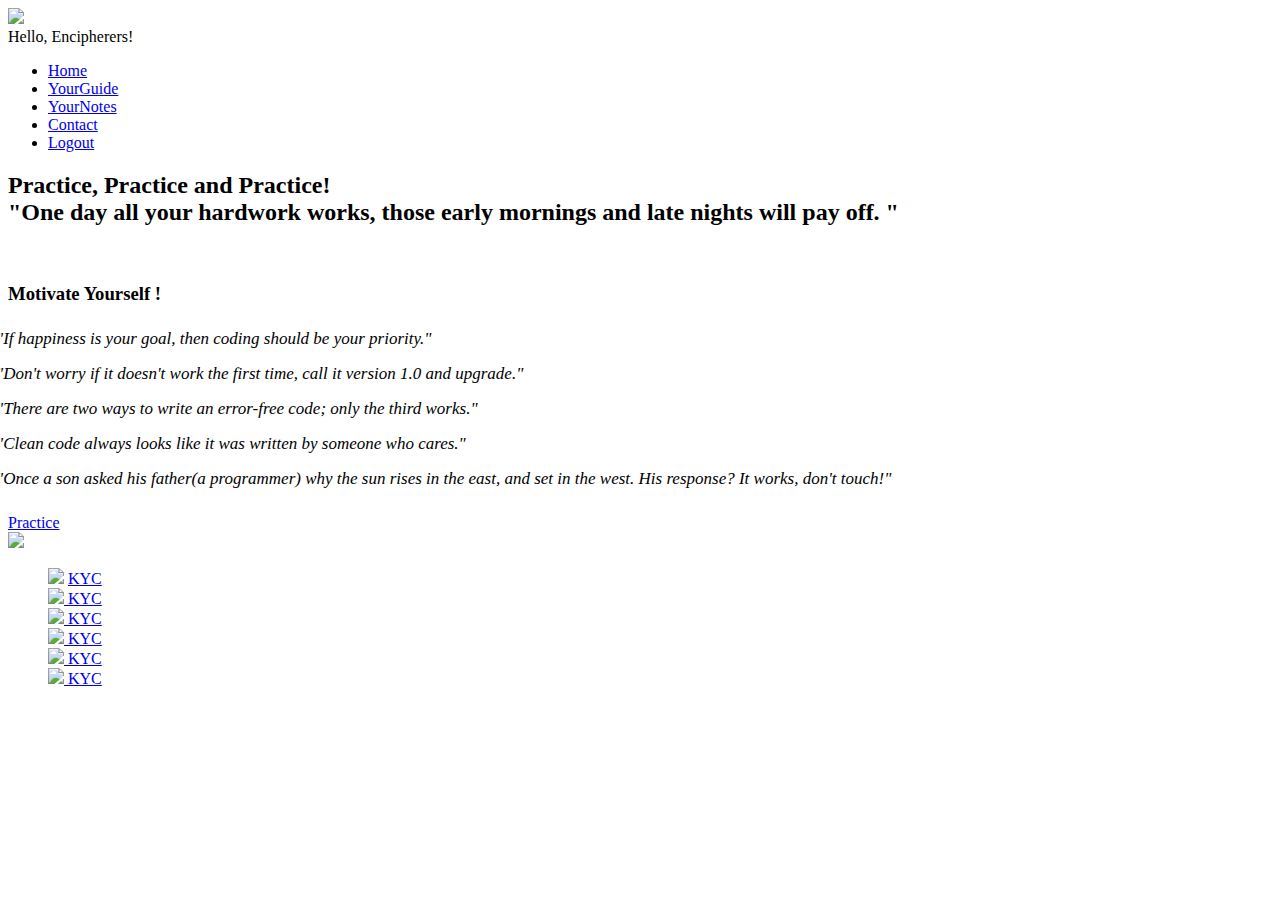
==== welcome.html @ db81586c "Add files via upload" ====
<!DOCTYPE html>
<html lang="en">
  <head>
    <meta charset="UTF-8" />

    <title>main page</title>
    <meta name="viewport" content="width=device-width, initial-scale=1.0" />
    <!--font awesome-->
    <link rel="stylesheet" type="text/css" href="css/font-awesome.css" />
    <!---main css-->
    <link rel="stylesheet" type="text/css" href="css/welcomestyle.css" />
    <!--footer css-->
    <!-- <link rel="stylesheet" type="text/css" href="css/welcomefooter.css" /> -->
  </head>
  <body>
    <!--home section start-->
    <section>
      <div class="circle1"></div>
      <div class="circle2"></div>
      <!--header start-->
      <header>
        <a href="#"><img src="img/logo0.png" class="logo" /></a>

        <div class="toggle" onclick="toggleMenu();"></div>
        <a class="logoText">Hello, Encipherers!</a>
        <ul class="navigation">
          <li><a href="welcome.html" class="col">Home</a></li>
          <li><a href="#" class="col">YourGuide</a></li>
          <li><a href="#" class="col">YourNotes</a></li>
          <li>
            <a href="mailto: chandan610sharma@outlook.com" class="col"
              >Contact</a
            >
          </li>
          <li><a href="#" class="col">Logout</a></li>
        </ul>
      </header>
      <!--header end-->

      <div class="content">
        <div class="textBox">
          <h2>
            <strong
              ><b><span>Practice, Practice and Practice!</span></b></strong
            ><br />"One day all your hardwork works, those early mornings and
            late nights will pay off. "
          </h2>
          <br />
          <h3><b>Motivate Yourself !</b></h3>
          <p>
            <li style="font-size: 24px; margin: 0px 0px -10px">
              <i
                ><t style="font-size: 17px; margin: 0px -12px" class="ch">
                  "If happiness is your goal, then coding should be your
                  priority."
                </t>
              </i>
            </li>
            <br />

            <li style="font-size: 24px; margin: 0px 0px -10px">
              <i
                ><t style="font-size: 17px; margin: 0px -12px" class="ch">
                  "Don't worry if it doesn't work the first time, call it
                  version 1.0 and upgrade."
                </t>
              </i>
            </li>
            <br />

            <li style="font-size: 24px; margin: 0px 0px -10px">
              <i
                ><t style="font-size: 17px; margin: 0px -12px" class="ch">
                  "There are two ways to write an error-free code; only the
                  third works."
                </t>
              </i>
            </li>
            <br />

            <li style="font-size: 24px; margin: 0px 0px -10px">
              <i
                ><t style="font-size: 17px; margin: 0px -12px" class="ch">
                  "Clean code always looks like it was written by someone who
                  cares."
                </t>
              </i>
            </li>
            <br />

            <li style="font-size: 24px; margin: 0px 0px -10px">
              <i
                ><t style="font-size: 17px; margin: 0px -12px" class="ch">
                  "Once a son asked his father(a programmer) why the sun rises
                  in the east, and set in the west. His response? It works,
                  don't touch!"
                </t>
              </i>
            </li>
            <br />
          </p>
          <a href="practice.html">Practice</a>
        </div>
        <div class="imgBox">
          <img src="img/facebook.png" class="facebooks" />
        </div>
      </div>
      <!--thumb section start-->
      <ul class="thumb" style="list-style: none">
        <li>
          <img src="img/log.png" onclick="imgSlider('img/google.png');" />
          <a href="https://en.wikipedia.org/wiki/Google" target="_blank">
            <span> KYC</span></a
          >
        </li>
        <li>
          <img src="img/log.png" onclick="imgSlider('img/netflex.png')" /><a
            href="https://en.wikipedia.org/wiki/Netflix"
            target="_blank"
            ><span> KYC</span></a
          >
        </li>
        <li>
          <img src="img/log.png" onclick="imgSlider('img/amazon.png')" /><a
            href="https://en.wikipedia.org/wiki/Amazon_(company)"
            target="_blank"
            ><span> KYC</span></a
          >
        </li>
        <li>
          <img src="img/log.png" onclick="imgSlider('img/apple.png')" /><a
            href="https://en.wikipedia.org/wiki/Apple_Inc."
            target="_blank"
            ><span> KYC</span></a
          >
        </li>
        <li>
          <img src="img/log.png" onclick="imgSlider('img/microsoft.png')" /><a
            href="https://en.wikipedia.org/wiki/Microsoft"
            target="_blank"
            ><span> KYC</span></a
          >
        </li>
        <li>
          <img src="img/log.png" onclick="imgSlider('img/facebook.png')" /><a
            href="https://en.wikipedia.org/wiki/Facebook"
            target="_blank"
            ><span> KYC</span></a
          >
        </li>
      </ul>
      <!--thumb section end-->
    </section>
    <!--home section end-->

    <!--welcomejs script start-->
    <script type="text/javascript">
      function imgSlider(anything) {
        document.querySelector(".facebooks").src = anything;
      }

      function toggleMenu() {
        var menuToggle = document.querySelector(".toggle");
        var navigation = document.querySelector(".navigation");

        menuToggle.classList.toggle("active");
        navigation.classList.toggle("active");
      }
    </script>

    <!--welcomejs script end-->
  </body>
</html>
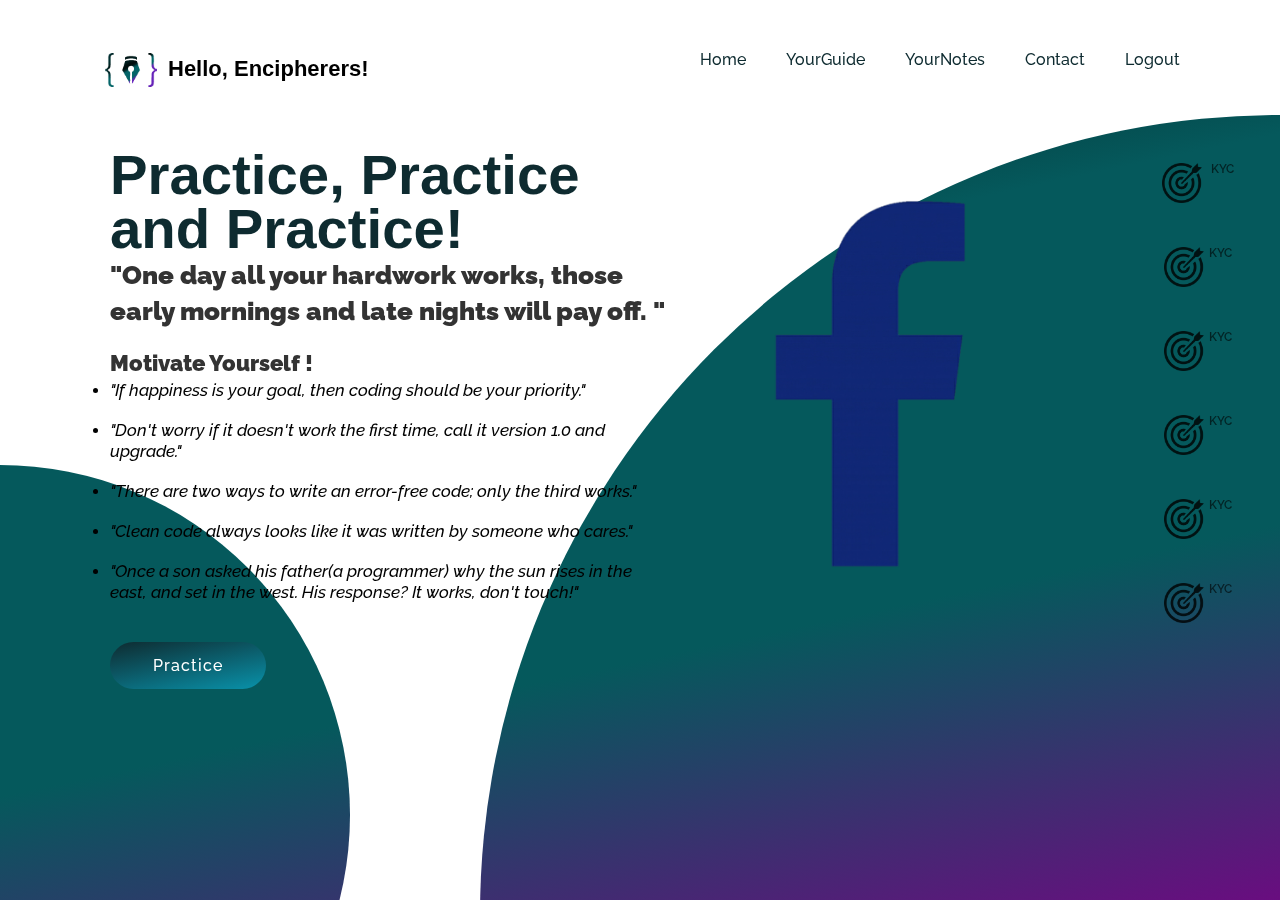
==== commit 4a8f11dd: "Add files via upload" ====
--- a/welcome.html
+++ b/welcome.html
@@ -48,53 +48,43 @@
           <br />
           <h3><b>Motivate Yourself !</b></h3>
           <p>
-            <li style="font-size: 24px; margin: 0px 0px -10px">
-              <i
-                ><t style="font-size: 17px; margin: 0px -12px" class="ch">
-                  "If happiness is your goal, then coding should be your
-                  priority."
-                </t>
+            <li class="ch">
+              <i>
+                "If happiness is your goal, then coding should be your
+                priority."
               </i>
             </li>
             <br />
 
-            <li style="font-size: 24px; margin: 0px 0px -10px">
-              <i
-                ><t style="font-size: 17px; margin: 0px -12px" class="ch">
-                  "Don't worry if it doesn't work the first time, call it
-                  version 1.0 and upgrade."
-                </t>
+            <li class="ch">
+              <i>
+                "Don't worry if it doesn't work the first time, call it version
+                1.0 and upgrade."
               </i>
             </li>
             <br />
 
-            <li style="font-size: 24px; margin: 0px 0px -10px">
-              <i
-                ><t style="font-size: 17px; margin: 0px -12px" class="ch">
-                  "There are two ways to write an error-free code; only the
-                  third works."
-                </t>
+            <li class="ch">
+              <i>
+                "There are two ways to write an error-free code; only the third
+                works."
               </i>
             </li>
             <br />
 
-            <li style="font-size: 24px; margin: 0px 0px -10px">
-              <i
-                ><t style="font-size: 17px; margin: 0px -12px" class="ch">
-                  "Clean code always looks like it was written by someone who
-                  cares."
-                </t>
+            <li class="ch">
+              <i>
+                "Clean code always looks like it was written by someone who
+                cares."
               </i>
             </li>
             <br />
 
-            <li style="font-size: 24px; margin: 0px 0px -10px">
-              <i
-                ><t style="font-size: 17px; margin: 0px -12px" class="ch">
-                  "Once a son asked his father(a programmer) why the sun rises
-                  in the east, and set in the west. His response? It works,
-                  don't touch!"
-                </t>
+            <li class="ch">
+              <i>
+                "Once a son asked his father(a programmer) why the sun rises in
+                the east, and set in the west. His response? It works, don't
+                touch!"
               </i>
             </li>
             <br />
--- a/css/welcomestyle.css
+++ b/css/welcomestyle.css
@@ -0,0 +1,612 @@
+/*---------------
+font style
+----------------*/
+@import url("https://fonts.googleapis.com/css2?family=Raleway:wght@400;500;600;700&display=swap");
+
+/*---------------
+global style
+---------------*/
+/*define custome css variables*/
+:root {
+  --bg-black-150: #05595c;
+  --bg-black-155: #0e2b30;
+  --bg-fav-100: #fe4365;
+  --bg-fav-101: #6d0a81;
+  --bg-fav-102: #0992aa;
+  --bg-fav-103: lawngreen;
+  --bg-black-900: #000000;
+  --bg-black-100: #dddddd;
+  --bg-black-50: #eff0f4;
+  --bg-opacity: rgba(255, 255, 255, 0.5);
+  --text-black-900: #000000;
+  --text-black-750: #444;
+  --text-black-25: #fff;
+  --text-black-700: #333;
+  --text-black-600: #666666;
+  --text-black-500: #b2ce36;
+  --text-black-350: #aaa;
+  --text-black-300: #acacac;
+  --text-black-200: #f0f0f0;
+  --outer-shadow: 3px 3px 3px #d0d0d0, -3px -3px 3px #f8f8f8;
+  --outer-shadow-0: 0 0 0 #d0d0d0, 0 0 0 #f8f8f8;
+  --inner-shadow: inset 3px 3px 3px #d0d0d0, inset -3px -3px 3px #f8f8f8;
+  --inner-shadow-0: inset 0 0 0 #d0d0d0, inset 0 0 0 #f8f8f8;
+}
+
+* {
+  margin: 0px;
+  padding: 0px;
+  top: 15px;
+  box-sizing: border-box;
+  font-family: "Raleway", sans-serif;
+}
+section {
+  position: fixed;
+  width: 100%;
+  min-height: 100vh;
+  padding: 100px;
+  display: flex;
+  justify-content: space-between;
+  align-items: center;
+  /* background-color: var(--text-black-25); */
+}
+header {
+  position: absolute;
+  top: 0;
+  left: 0;
+  width: 100%;
+  padding: 20px 100px;
+  display: flex;
+  justify-content: space-between;
+  align-items: center;
+}
+
+header .logo {
+  position: absolute;
+  height: 7;
+  width: 52px;
+  top: 38px;
+  margin-left: 5px;
+  max-width: 18%;
+}
+
+header .logoText {
+  position: absolute;
+  top: 41px;
+  margin-left: 68px;
+  font-family: "Trebuchet MS", "Lucida Sans Unicode", "Lucida Grande",
+    "Lucida Sans", Arial, sans-serif;
+  color: linear-gradient(-12deg, var(--bg-fav-101), var(--bg-black-150));
+  font-size: 22px;
+  font-weight: 900;
+  justify-content: space-between;
+  align-items: center;
+}
+
+header ul {
+  position: relative;
+  display: flex;
+}
+header ul li {
+  list-style: none;
+}
+header ul li a {
+  display: inline-block;
+  color: var(--bg-black-155);
+  font-weight: 500;
+  margin-left: 40px;
+  text-decoration: none;
+}
+
+.content {
+  position: absolute;
+  top: 120px;
+  width: 100%;
+  display: flex;
+  justify-content: space-between;
+  align-items: center;
+}
+
+.content .textBox {
+  position: relative;
+  padding-right: 30px;
+  padding-left: 10px;
+  max-width: 600px;
+}
+
+.content .textBox h2 {
+  color: var(--text-black-700);
+  font-size: 1.6em;
+  line-height: 1.4em;
+  font-weight: 900;
+}
+
+.content .textBox h3 {
+  color: var(--text-black-700);
+  font-size: 1.4em;
+  line-height: 1.4em;
+  font-family: Georgia, "Times New Roman", Times, serif;
+}
+
+.content .textBox span {
+  color: var(--bg-black-155);
+  font-family: Verdana, Geneva, Tahoma, sans-serif;
+  line-height: 0.9em;
+  font-size: 2.2em;
+  font-weight: 900;
+}
+
+.content .textBox .ch {
+  color: var(--text-black-900);
+  font-family: sans-serif;
+  font-weight: 500;
+  font-size: 17px;
+  margin: 0px -12px"
+}
+
+.content .textBox p a {
+  font-size: 17px;
+  margin: 0px -12px;
+}
+
+.content .textBox a {
+  display: inline-block;
+  margin-top: 20px;
+  padding: 14px 43px;
+  background: linear-gradient(-12deg, var(--bg-fav-102), var(--bg-black-155));
+  color: #fff;
+  border-radius: 40px;
+  font-weight: 500;
+  letter-spacing: 1px;
+  text-decoration: none;
+}
+.content .textBox a:hover {
+  background: linear-gradient(-120deg, var(--bg-fav-101), var(--bg-black-150));
+}
+
+.content .imgBox {
+  width: 600px;
+  display: flex;
+  justify-content: flex-end;
+  padding-right: 240px;
+  margin-top: 45px;
+}
+
+.content .imgBox img {
+  max-height: 400px;
+  max-width: 360px;
+}
+
+.thumb {
+  position: absolute;
+  top: 12%;
+  right: 10px;
+  transform: translateX(-50%);
+  display: flex;
+  justify-content: center;
+  align-items: center;
+  flex-direction: column;
+}
+
+.thumb ul li {
+  list-style-type: none;
+  display: inline-block;
+  margin: 0 20px;
+  cursor: pointer;
+  transition: 0.5s;
+}
+
+.thumb ul li a {
+  display: inline-block;
+  margin: 5px 0;
+  transform: scale(0.6);
+  filter: invert(1);
+}
+
+.thumb li img {
+  height: 40px;
+  width: 40px;
+  margin-right: 5px;
+  margin-top: 40px;
+  max-width: 65px;
+  opacity: 0.8;
+}
+
+.thumb li img:hover {
+  transform: rotate(180deg) translateX(3px);
+}
+
+.thumb li span {
+  font-size: 12px;
+  font-weight: 600;
+  color: #000000;
+  display: inline-block;
+  opacity: 0.6;
+  transform: translateY(-30px);
+}
+
+.thumb li span:hover {
+  transform: translateY(-28px);
+}
+
+.circle1 {
+  position: absolute;
+  top: 0;
+  left: 0;
+  width: 100%;
+  height: 100%;
+  background: linear-gradient(
+    -12deg,
+    var(--bg-fav-101),
+    var(--bg-black-150),
+    var(--bg-black-150),
+    var(--bg-black-900)
+  );
+  clip-path: circle(350px at left 800px);
+  animation: spin1 10.5s linear infinite;
+}
+@keyframes spin1 {
+  0% {
+    transform: rotate(0deg);
+  }
+  100% {
+    transform: translateY(300px);
+  }
+}
+.circle2 {
+  position: absolute;
+  top: 0;
+  left: 0;
+  width: 100%;
+  height: 100%;
+  background: linear-gradient(
+    -12deg,
+    var(--bg-fav-101),
+    var(--bg-black-150),
+    var(--bg-black-150),
+    var(--bg-black-900)
+  );
+  clip-path: circle(800px at right 900px);
+  animation: spin2 8.5s linear infinite;
+}
+@keyframes spin2 {
+  0% {
+    transform: rotate(0deg);
+  }
+  100% {
+    transform: translateX(400px) translateY(300px);
+  }
+}
+/*----------------------
+Mobile view
+----------------------*/
+@media (max-width: 1800px) {
+  .content .imgBox .facebooks {
+    position: absolute;
+    top: 12%;
+    right: 330px;
+  }
+}
+
+@media (max-width: 1260px) {
+  .content .textBox h2 {
+    font-size: 23em;
+  }
+  .content .textBox {
+    max-width: 100%;
+  }
+  .content .textBox h2 {
+    font-size: 1.4em;
+  }
+  .textBox h2 span {
+    padding-right: 100px;
+    font-size: 1.6em;
+    font-weight: 900;
+  }
+  .content .textBox li {
+    font-size: 0.35em;
+    font-weight: 400;
+  }
+  .content .imgBox .facebooks {
+    position: absolute;
+    top: 5%;
+    right: 280px;
+    height: 250px;
+  }
+}
+
+@media (max-width: 1194px) {
+  .content .imgBox .facebooks {
+    position: absolute;
+    top: 5%;
+    right: 280px;
+    height: 180px;
+  }
+}
+
+@media (max-width: 1070px) {
+  .content .imgBox .facebooks {
+    height: 130px;
+  }
+}
+
+@media (max-width: 1019px) {
+  header {
+    padding: 20px;
+  }
+  header .logo {
+    max-width: 60px;
+  }
+  header ul {
+    display: none;
+  }
+  .toggle {
+    position: relative;
+    top: 5px;
+    width: 50px;
+    height: 50px;
+    cursor: pointer;
+    background: url(menu.png);
+    background-size: 30px;
+    background-position: center;
+    background-repeat: no-repeat;
+    filter: invert(0);
+    z-index: 11;
+  }
+  .toggle.active {
+    position: fixed;
+    top: 34px;
+    right: 20px;
+    background: url(cross.png);
+    background-size: 30px;
+    background-position: center;
+    background-repeat: no-repeat;
+    filter: invert(1);
+  }
+  header ul.navigation.active {
+    position: fixed;
+    top: 0;
+    right: 0;
+    width: 50%;
+    height: 100%;
+    display: flex;
+    justify-content: center;
+    align-items: center;
+    flex-direction: column;
+    background-color: var(--bg-black-900);
+    color: var(--bg-black-50);
+    z-index: 10;
+    opacity: 0.7;
+  }
+  header ul.navigation.active .col {
+    color: white;
+    font-size: 30px;
+    font-weight: 600;
+  }
+  header ul li {
+    font-size: 1.8em;
+    font-weight: 600;
+    margin: 5px 0;
+  }
+  section {
+    padding: 20px;
+  }
+  .content {
+    flex-direction: column;
+    margin-top: 100px;
+  }
+  .content .textBox h2 {
+    font-size: 20em;
+  }
+  .content .textBox {
+    max-width: 100%;
+  }
+  .content .textBox h2 {
+    font-size: 1em;
+  }
+  .textBox h2 span {
+    padding-right: 100px;
+    font-size: 1.2em;
+    font-weight: 900;
+  }
+  .content .textBox h3 {
+    font-size: 1.2em;
+  }
+
+  .content .textBox li {
+    font-size: 0.35em;
+    font-weight: 400;
+  }
+  .thumb {
+    position: absolute;
+    bottom: -65%;
+    left: 60%;
+    display: flex;
+    justify-content: center;
+    align-items: center;
+    flex-direction: row;
+  }
+
+  .thumb li img:hover {
+    transform: translateY(4px);
+  }
+
+  .thumb li img {
+    height: 40px;
+    width: 40px;
+    margin-left: 40px;
+    max-width: 65px;
+    transform: rotate(180deg);
+    opacity: 0.8;
+  }
+
+  .thumb li span {
+    font-size: 12px;
+    font-weight: 600;
+    color: #000000;
+    display: inline-block;
+    opacity: 0.6;
+    transform: translateY(-70px) translateX(50px);
+  }
+
+  .thumb li span:hover {
+    transform: translateX(50px);
+  }
+
+  .content .imgBox .facebooks {
+    position: absolute;
+    top: -35%;
+    right: 130px;
+    height: 110px;
+  }
+}
+
+@media (max-width: 755px) {
+  .content .textBox h2 {
+    font-size: 0.8em;
+  }
+  .content .textBox h3 {
+    font-size: 1.2em;
+  }
+
+  .thumb {
+    bottom: -68%;
+    left: 60%;
+  }
+
+  .thumb li img:hover {
+    transform: translateY(-5px);
+  }
+
+  .thumb li img {
+    right: 10%;
+    margin-left: 35px;
+  }
+
+  header ul.navigation.active .col {
+    color: white;
+    font-size: 25px;
+    font-weight: 600;
+  }
+
+  .content .imgBox .facebooks {
+    right: 120px;
+    height: 100px;
+  }
+}
+
+@media (max-width: 690px) {
+  .content .textBox h2 {
+    font-size: 0.8em;
+  }
+  .content .textBox h3 {
+    font-size: 1.2em;
+  }
+  .content .textBox .ch {
+    font-weight: 530;
+    font-size: 15px;
+  }
+
+  .thumb {
+    bottom: 70%;
+    left: 44%;
+  }
+
+  .thumb li img {
+    height: 40px;
+    right: 10%;
+    width: 40px;
+    margin-left: -5px;
+    max-width: 65px;
+  }
+
+  .thumb li img:hover {
+    transform: translateY(-5px);
+  }
+
+  .thumb li span {
+    font-size: 12px;
+    font-weight: 600;
+    padding-left: 45px;
+    transform: translateY(-70px) translateX(-40px);
+  }
+
+  .thumb li span:hover {
+    transform: translateX(7px);
+  }
+
+  .thumb li span:hover {
+    transform: translateX(50px);
+  }
+  
+  header ul.navigation.active .col {
+    color: white;
+    padding-right: 35px;
+    font-size: 23px;
+    font-weight: 600;
+  }
+  .content .imgBox .facebooks {
+    top: -25%;
+    right: 55px;
+  }
+}
+@media (max-width: 579px) {
+  .content .textBox h2 {
+    font-size: 0.8em;
+  }
+  .content .textBox h2 span {
+    font-size: 1.8em;
+  }
+  .content .textBox h3 {
+    font-size: 1em;
+  }
+  .content .textBox .ch {
+    font-weight: 530;
+    font-size: 15px;
+  }
+  .textBox h2 span {
+    padding-right: 100px;
+    font-size: 1.2em;
+    font-weight: 900;
+  }
+  .content .textBox h3 {
+    font-size: 1.2em;
+  }
+  .content .textBox .ch {
+    color: var(--text-black-900);
+    font-family: sans-serif;
+    font-weight: 500;
+    font-size: 1em;
+  }
+}
+@media (max-width: 557px){
+  .content .imgBox .facebooks {
+    top:-110px;
+    right: 35px;
+    height: 80px;
+  }
+  .thumb li span {
+    font-size: 12px;
+    font-weight: 600;
+    padding-left: 35px;
+    transform: translateY(-70px) translateX(-40px);
+  }
+  .content .textBox .ch {
+    color: var(--text-black-900);
+    font-family: sans-serif;
+    font-weight: 550;
+    font-size: .9em;
+  }
+}
+@media (max-width: 493px){
+  
+  .content .textBox .ch {
+    color: var(--text-black-900);
+    font-family: sans-serif;
+    font-weight: 470;
+    font-size: 0.7em;
+  }
+}
+/*---------------
+footer
+----------------*/
--- a/css/welcomefooter.css
+++ b/css/welcomefooter.css
@@ -0,0 +1,36 @@
+body {
+  display: flex;
+  place-content: end;
+  flex-direction: column;
+  height: 100vh;
+}
+
+/*---------------
+global style
+---------------*/
+/*define custome css variables*/
+:root {
+  --bg-black-150: #05595c;
+  --bg-black-155: #0e2b30;
+  --bg-fav-100: #fe4365;
+  --bg-fav-101: #6d0a81;
+  --bg-fav-102: #0992aa;
+  --bg-fav-103: lawngreen;
+  --bg-black-900: #000000;
+  --bg-black-100: #dddddd;
+  --bg-black-50: #eff0f4;
+  --bg-opacity: rgba(255, 255, 255, 0.5);
+  --text-black-900: #000000;
+  --text-black-750: #444;
+  --text-black-25: #fff;
+  --text-black-700: #333;
+  --text-black-600: #666666;
+  --text-black-500: #b2ce36;
+  --text-black-350: #aaa;
+  --text-black-300: #acacac;
+  --text-black-200: #f0f0f0;
+  --outer-shadow: 3px 3px 3px #d0d0d0, -3px -3px 3px #f8f8f8;
+  --outer-shadow-0: 0 0 0 #d0d0d0, 0 0 0 #f8f8f8;
+  --inner-shadow: inset 3px 3px 3px #d0d0d0, inset -3px -3px 3px #f8f8f8;
+  --inner-shadow-0: inset 0 0 0 #d0d0d0, inset 0 0 0 #f8f8f8;
+}
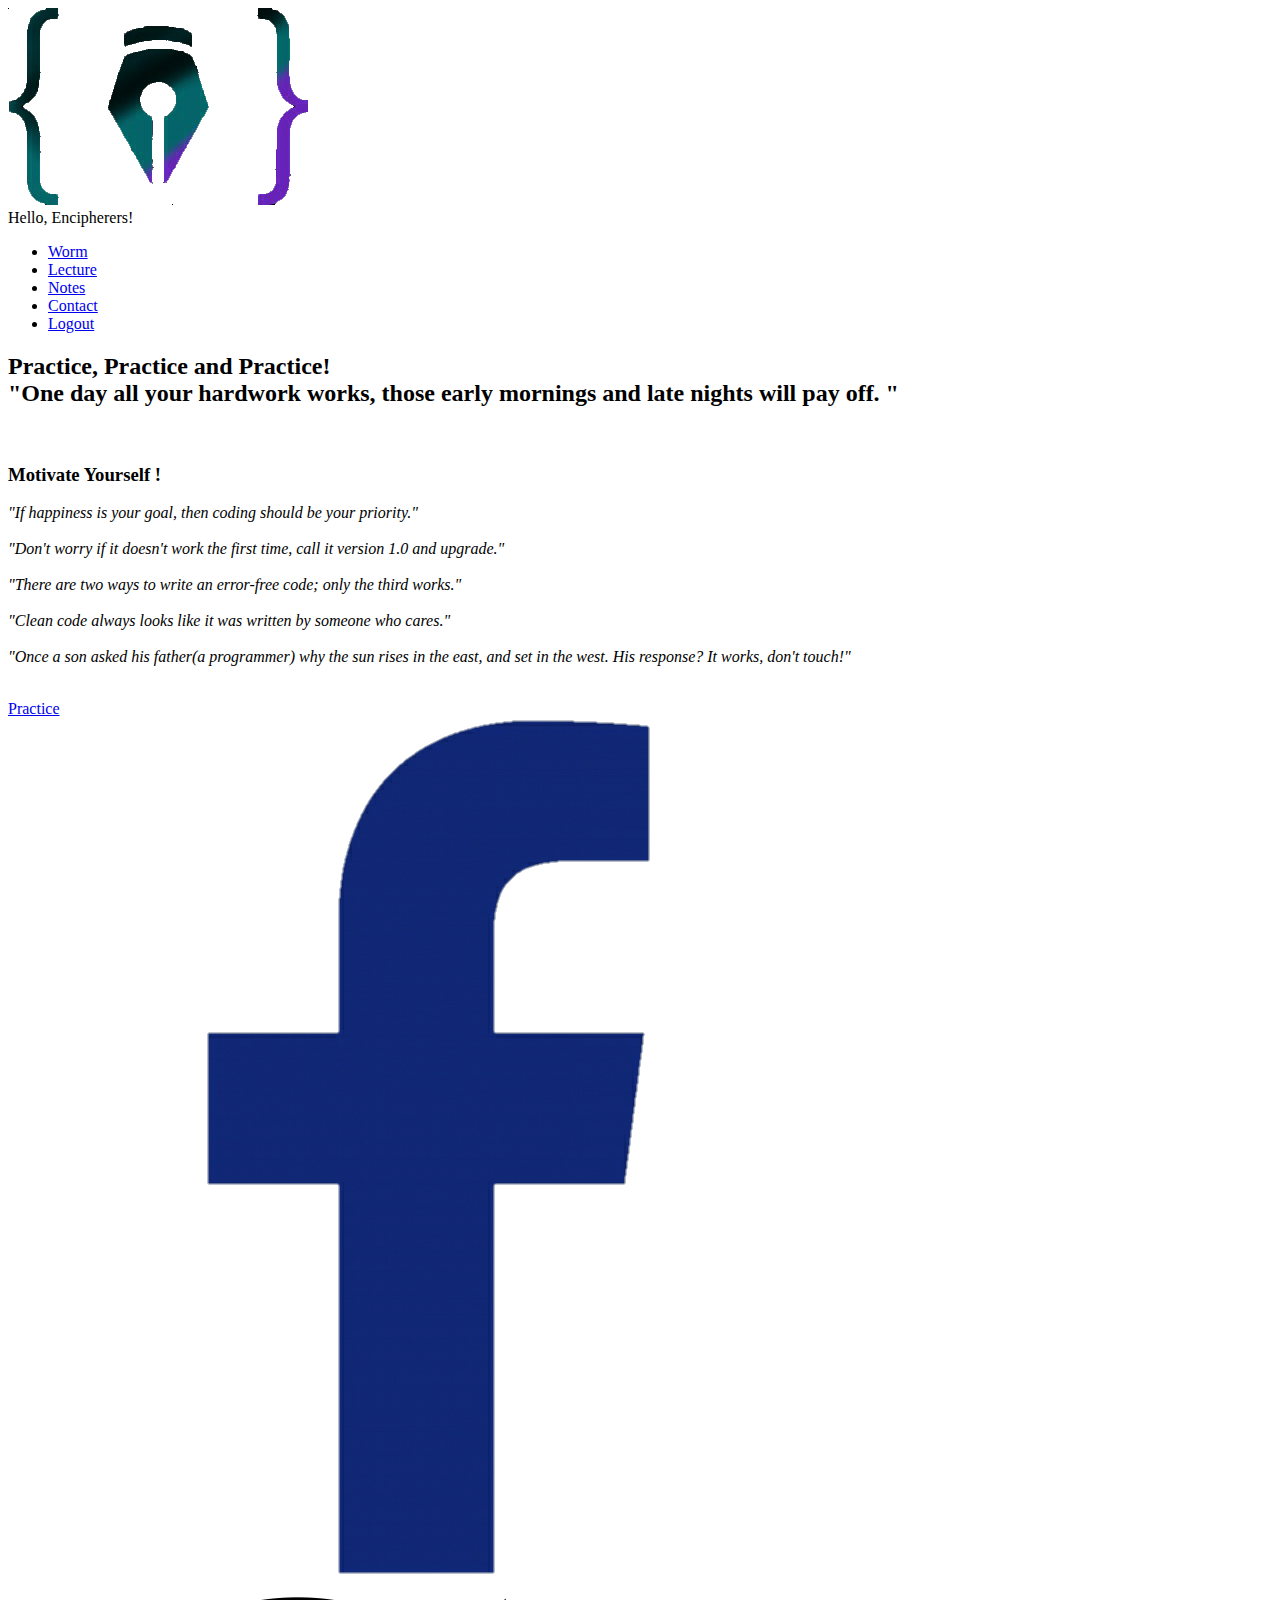
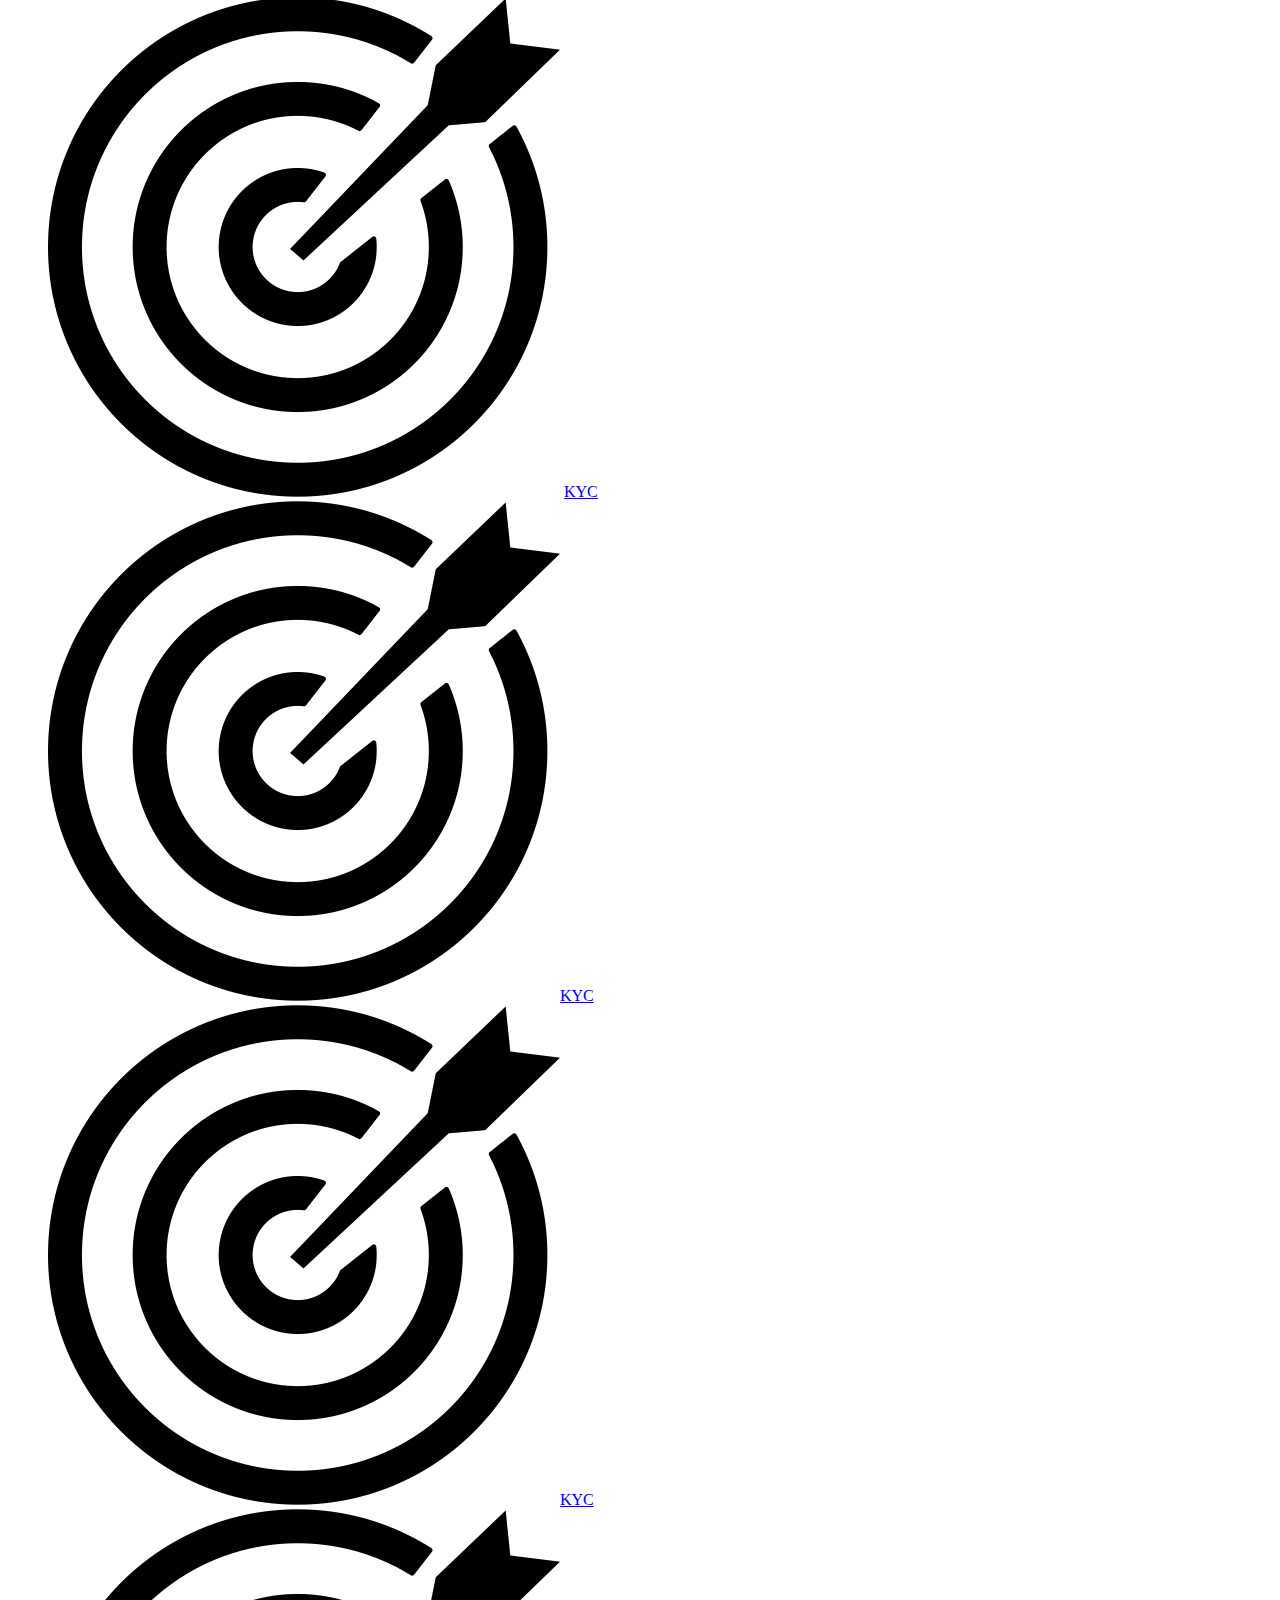
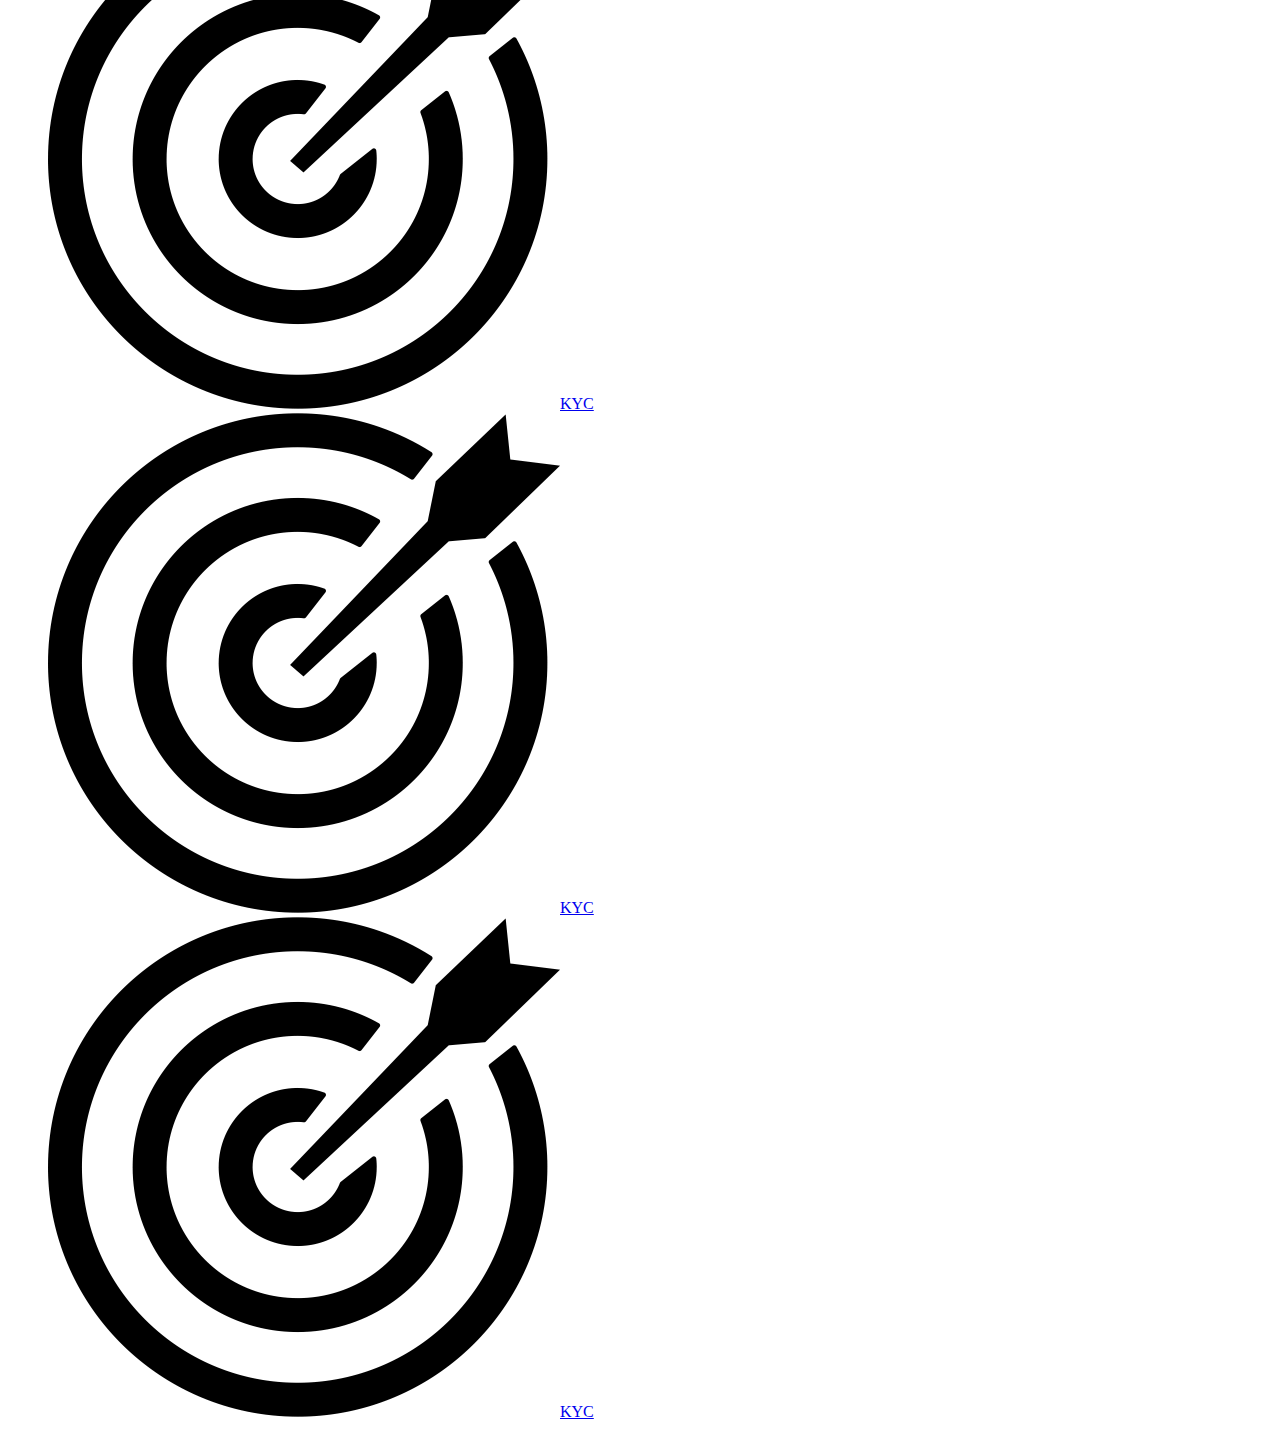
==== commit d3274bf2: "Add files via upload" ====
--- a/welcome.html
+++ b/welcome.html
@@ -10,7 +10,6 @@
     <!---main css-->
     <link rel="stylesheet" type="text/css" href="css/welcomestyle.css" />
     <!--footer css-->
-    <!-- <link rel="stylesheet" type="text/css" href="css/welcomefooter.css" /> -->
   </head>
   <body>
     <!--home section start-->
@@ -24,15 +23,18 @@
         <div class="toggle" onclick="toggleMenu();"></div>
         <a class="logoText">Hello, Encipherers!</a>
         <ul class="navigation">
-          <li><a href="welcome.html" class="col">Home</a></li>
-          <li><a href="#" class="col">YourGuide</a></li>
-          <li><a href="#" class="col">YourNotes</a></li>
+          <li>
+            <a href="welcome.html" class="col" onclick="myalert()">Worm</a>
+          </li>
+          <li><a href="yourlecture.html" class="col">Lecture</a></li>
+          <li><a href="yournotes.html" class="col">Notes</a></li>
+
           <li>
             <a href="mailto: chandan610sharma@outlook.com" class="col"
               >Contact</a
             >
           </li>
-          <li><a href="#" class="col">Logout</a></li>
+          <li><a href="index.html" class="col">Logout</a></li>
         </ul>
       </header>
       <!--header end-->
@@ -99,43 +101,36 @@
       <ul class="thumb" style="list-style: none">
         <li>
           <img src="img/log.png" onclick="imgSlider('img/google.png');" />
-          <a href="https://en.wikipedia.org/wiki/Google" target="_blank">
-            <span> KYC</span></a
-          >
+          <a href="https://en.wikipedia.org/wiki/Google"> KYC</a>
         </li>
         <li>
           <img src="img/log.png" onclick="imgSlider('img/netflex.png')" /><a
             href="https://en.wikipedia.org/wiki/Netflix"
-            target="_blank"
-            ><span> KYC</span></a
+            >KYC</a
           >
         </li>
         <li>
           <img src="img/log.png" onclick="imgSlider('img/amazon.png')" /><a
             href="https://en.wikipedia.org/wiki/Amazon_(company)"
-            target="_blank"
-            ><span> KYC</span></a
+            >KYC</a
           >
         </li>
         <li>
           <img src="img/log.png" onclick="imgSlider('img/apple.png')" /><a
             href="https://en.wikipedia.org/wiki/Apple_Inc."
-            target="_blank"
-            ><span> KYC</span></a
+            >KYC</a
           >
         </li>
         <li>
           <img src="img/log.png" onclick="imgSlider('img/microsoft.png')" /><a
             href="https://en.wikipedia.org/wiki/Microsoft"
-            target="_blank"
-            ><span> KYC</span></a
+            >KYC</a
           >
         </li>
         <li>
           <img src="img/log.png" onclick="imgSlider('img/facebook.png')" /><a
             href="https://en.wikipedia.org/wiki/Facebook"
-            target="_blank"
-            ><span> KYC</span></a
+            >KYC</a
           >
         </li>
       </ul>
@@ -145,6 +140,18 @@
 
     <!--welcomejs script start-->
     <script type="text/javascript">
+      function myalert() {
+        alert(
+          "Hi Encipher, I'm morris worm.\n" +
+            "I know it's odd but developers love to call me that." +
+            " I just made this platform for the people like us. " +
+            "You can click on the Practice, Lecture or the Notes. I brings out here the best possible materials available on internet." +
+            " It's totally free, and specially built for learning purpose."
+        );
+
+        // document.body.style.cursor = "wait";
+      }
+
       function imgSlider(anything) {
         document.querySelector(".facebooks").src = anything;
       }
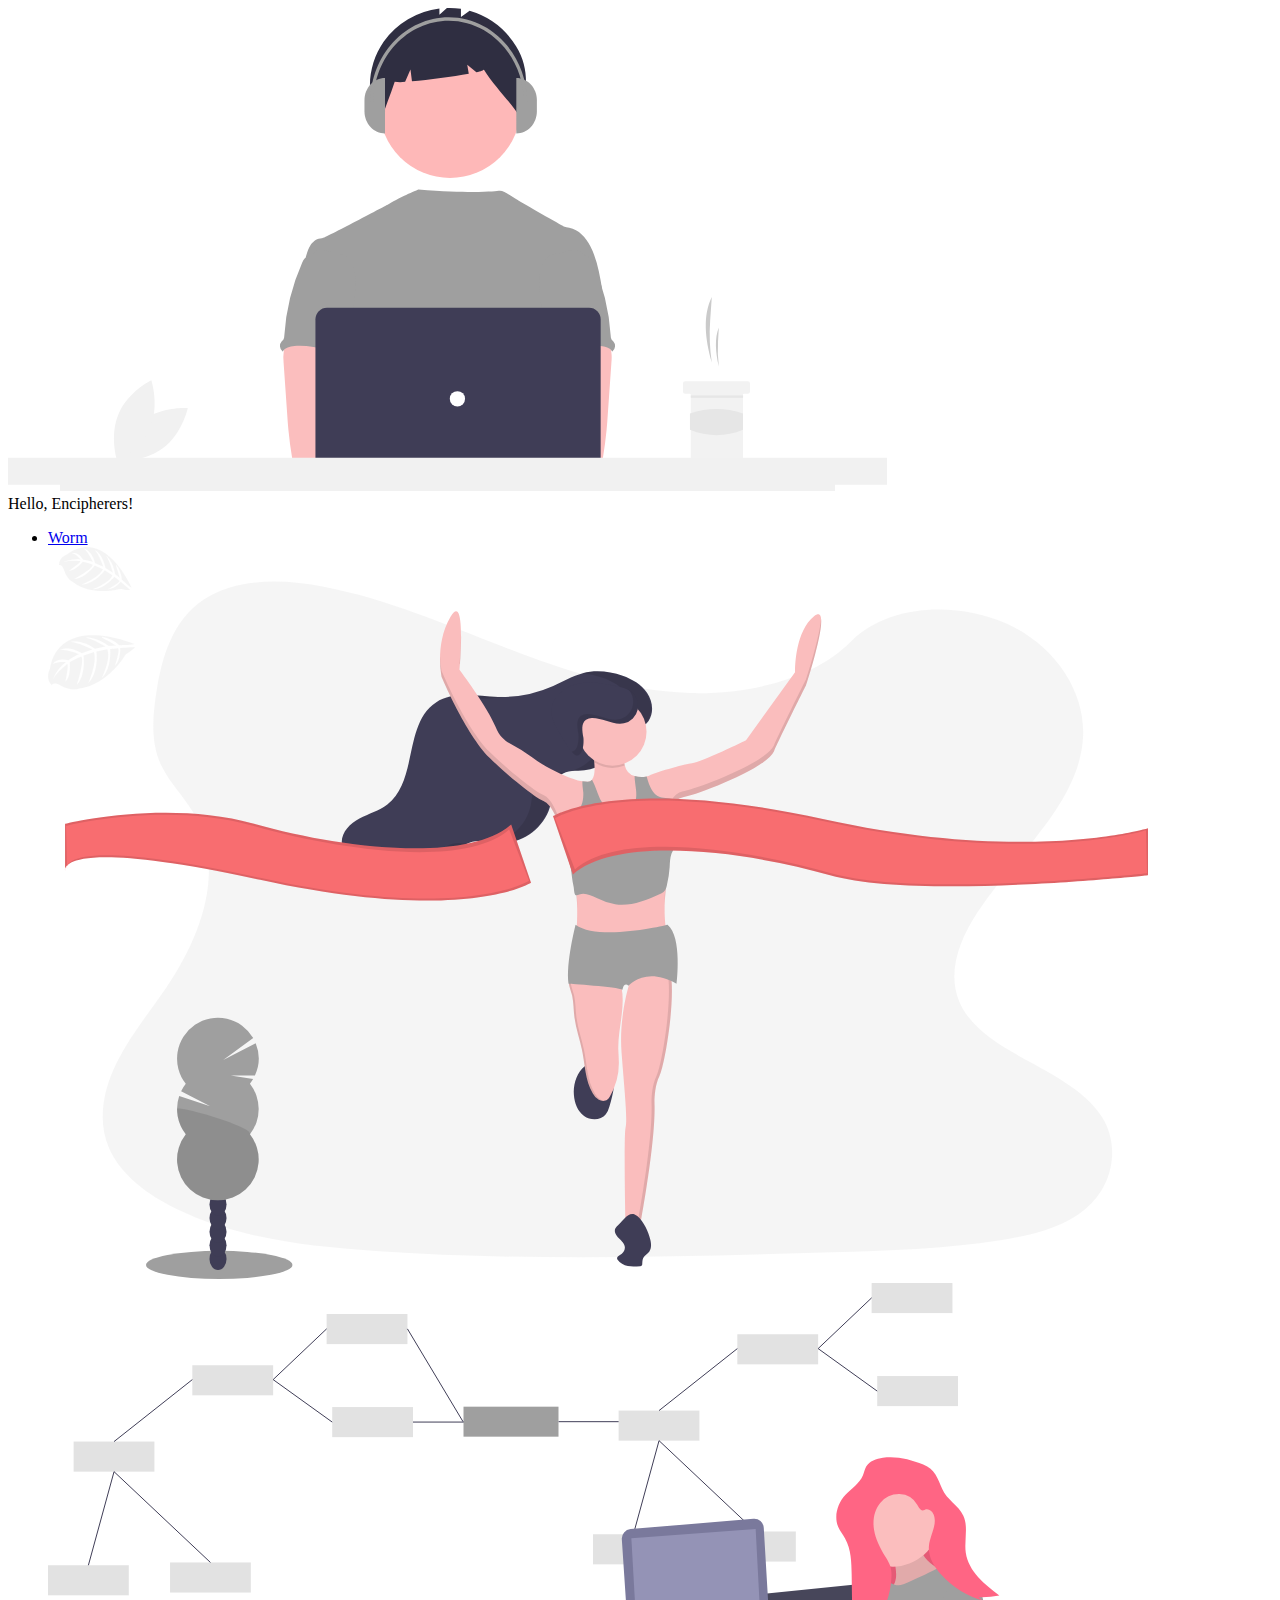
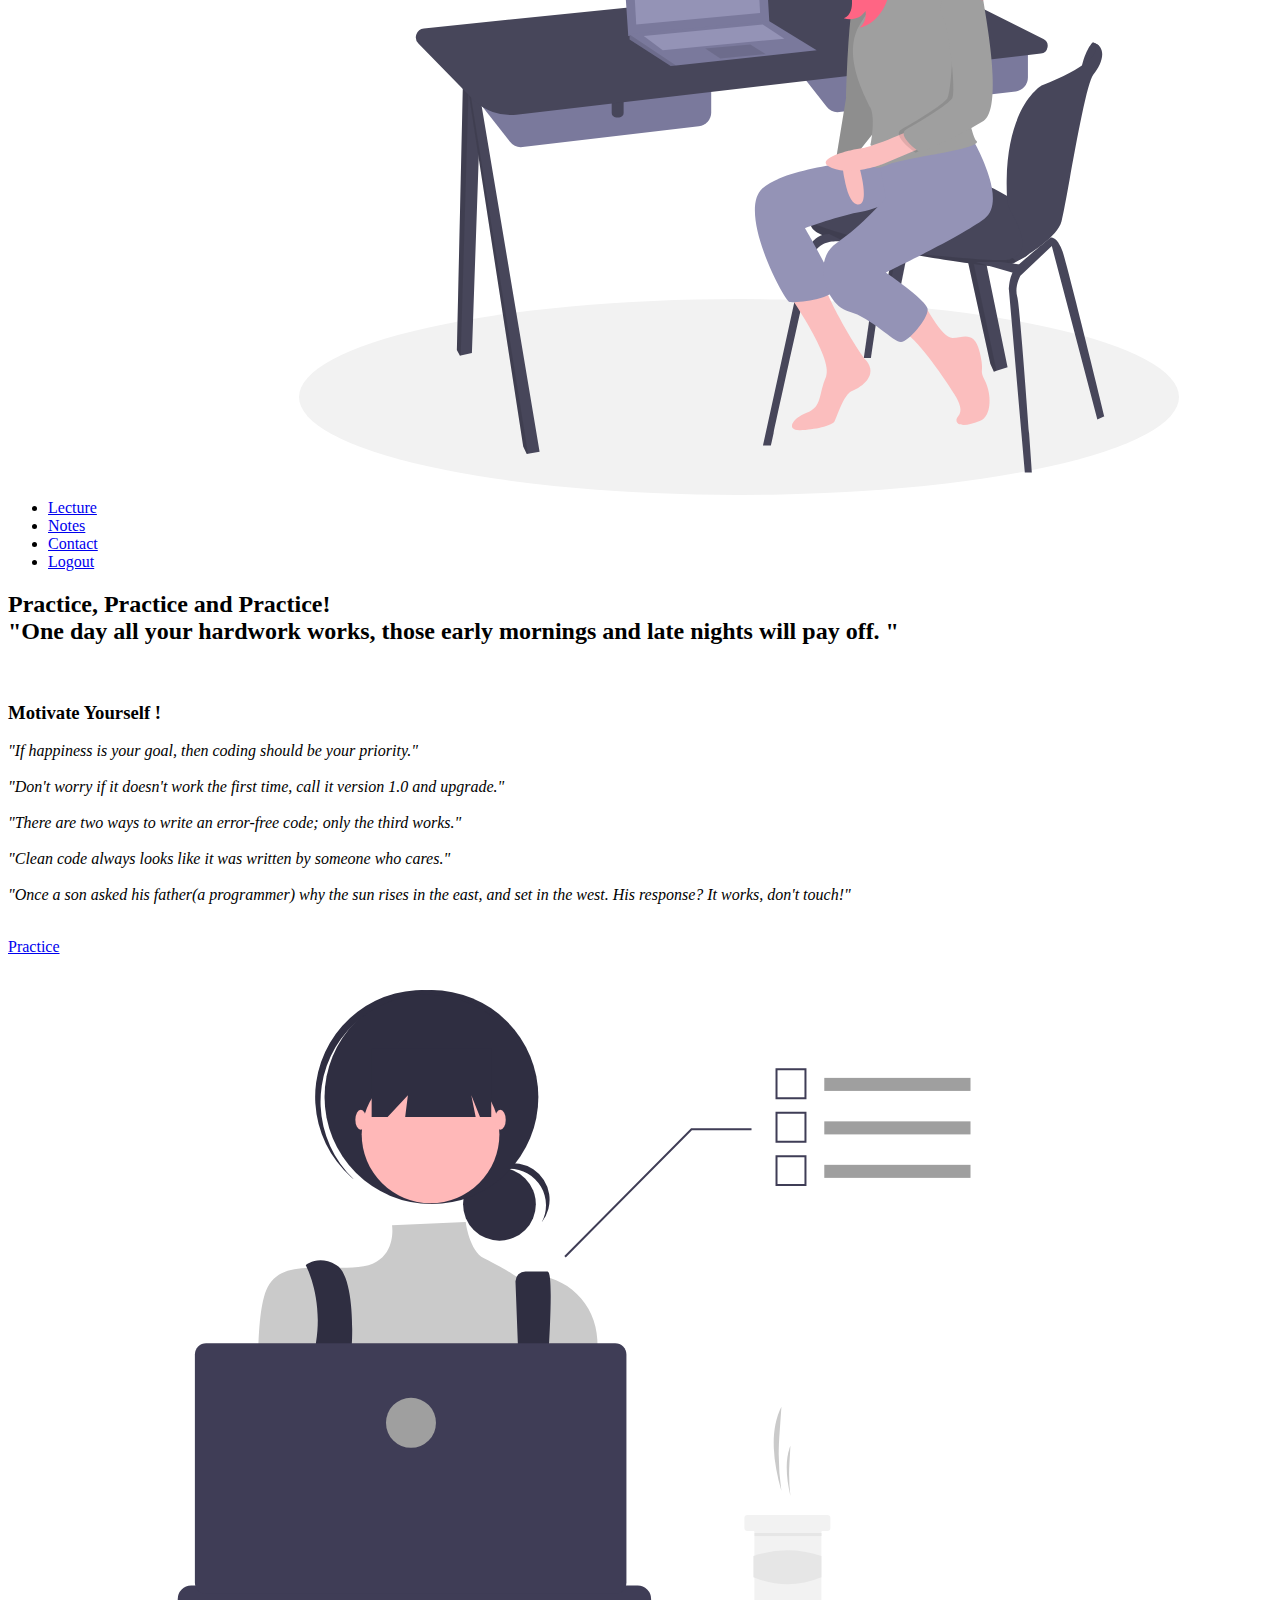
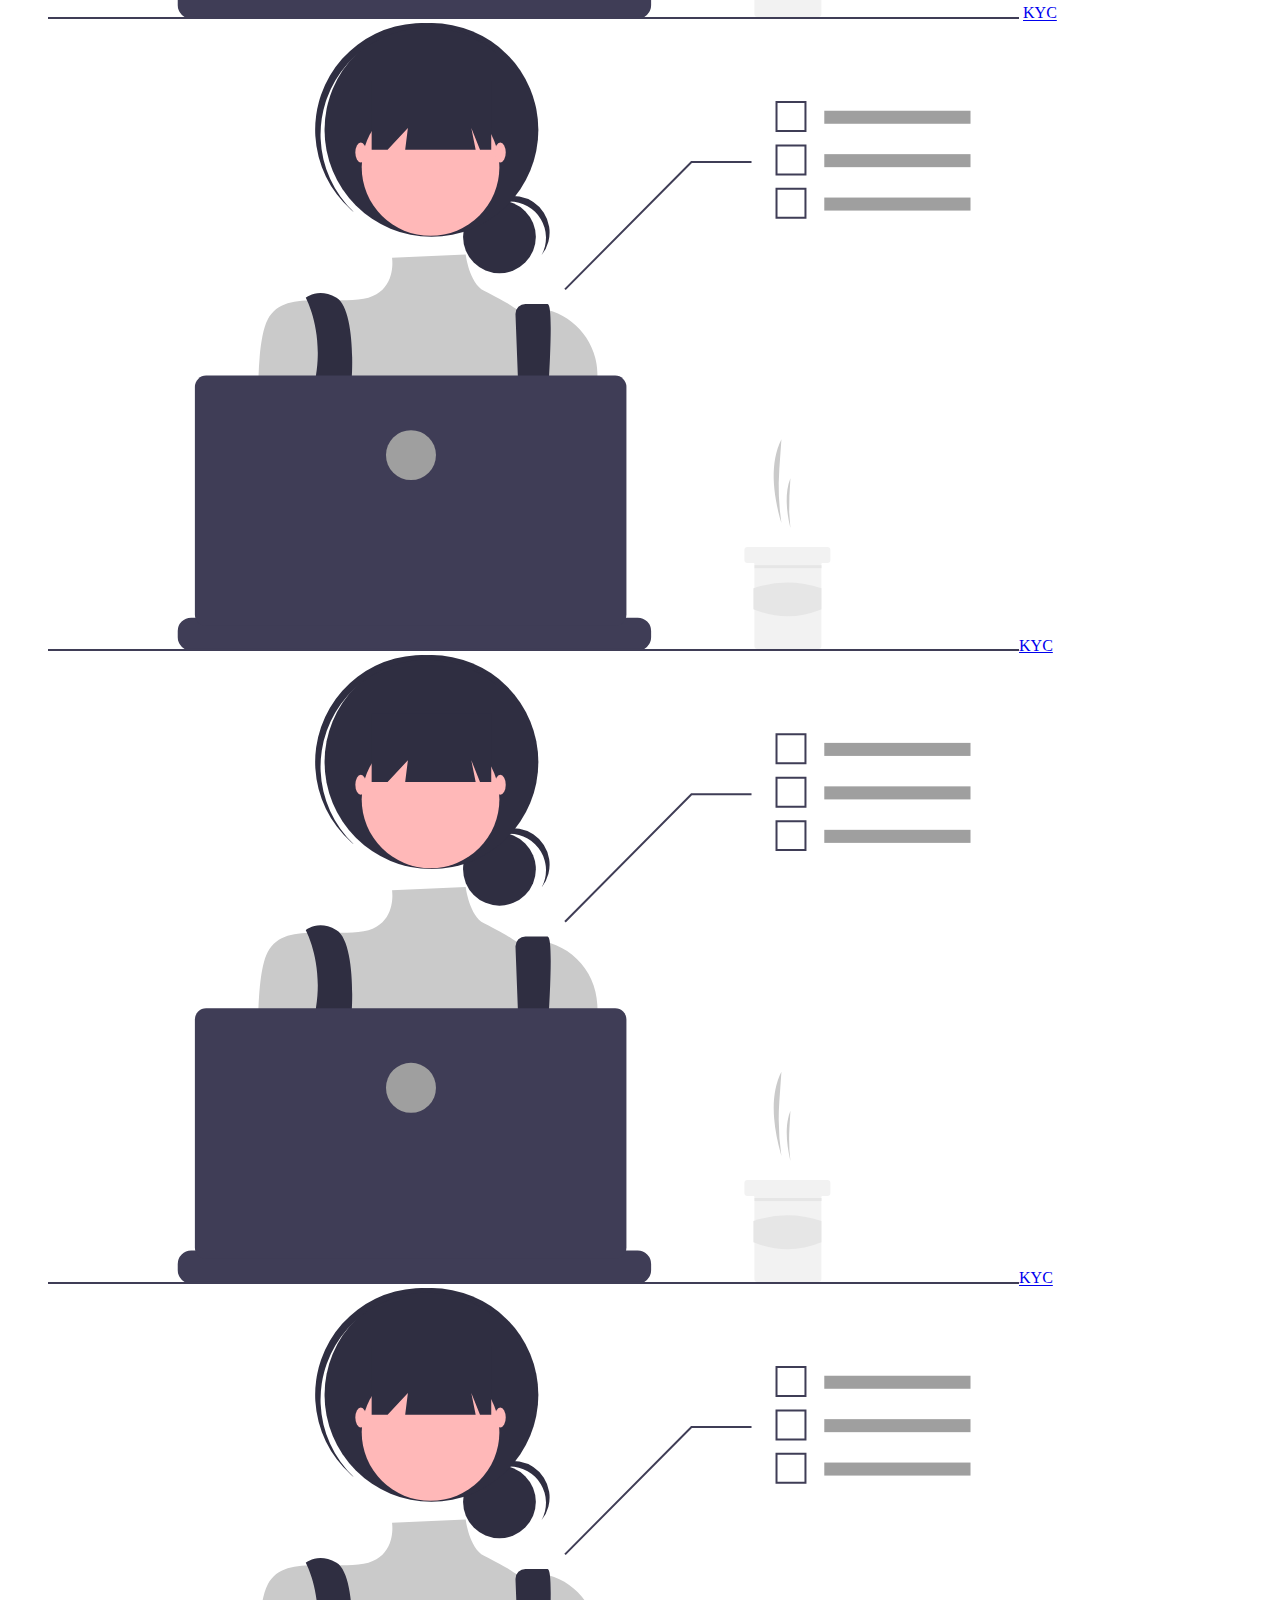
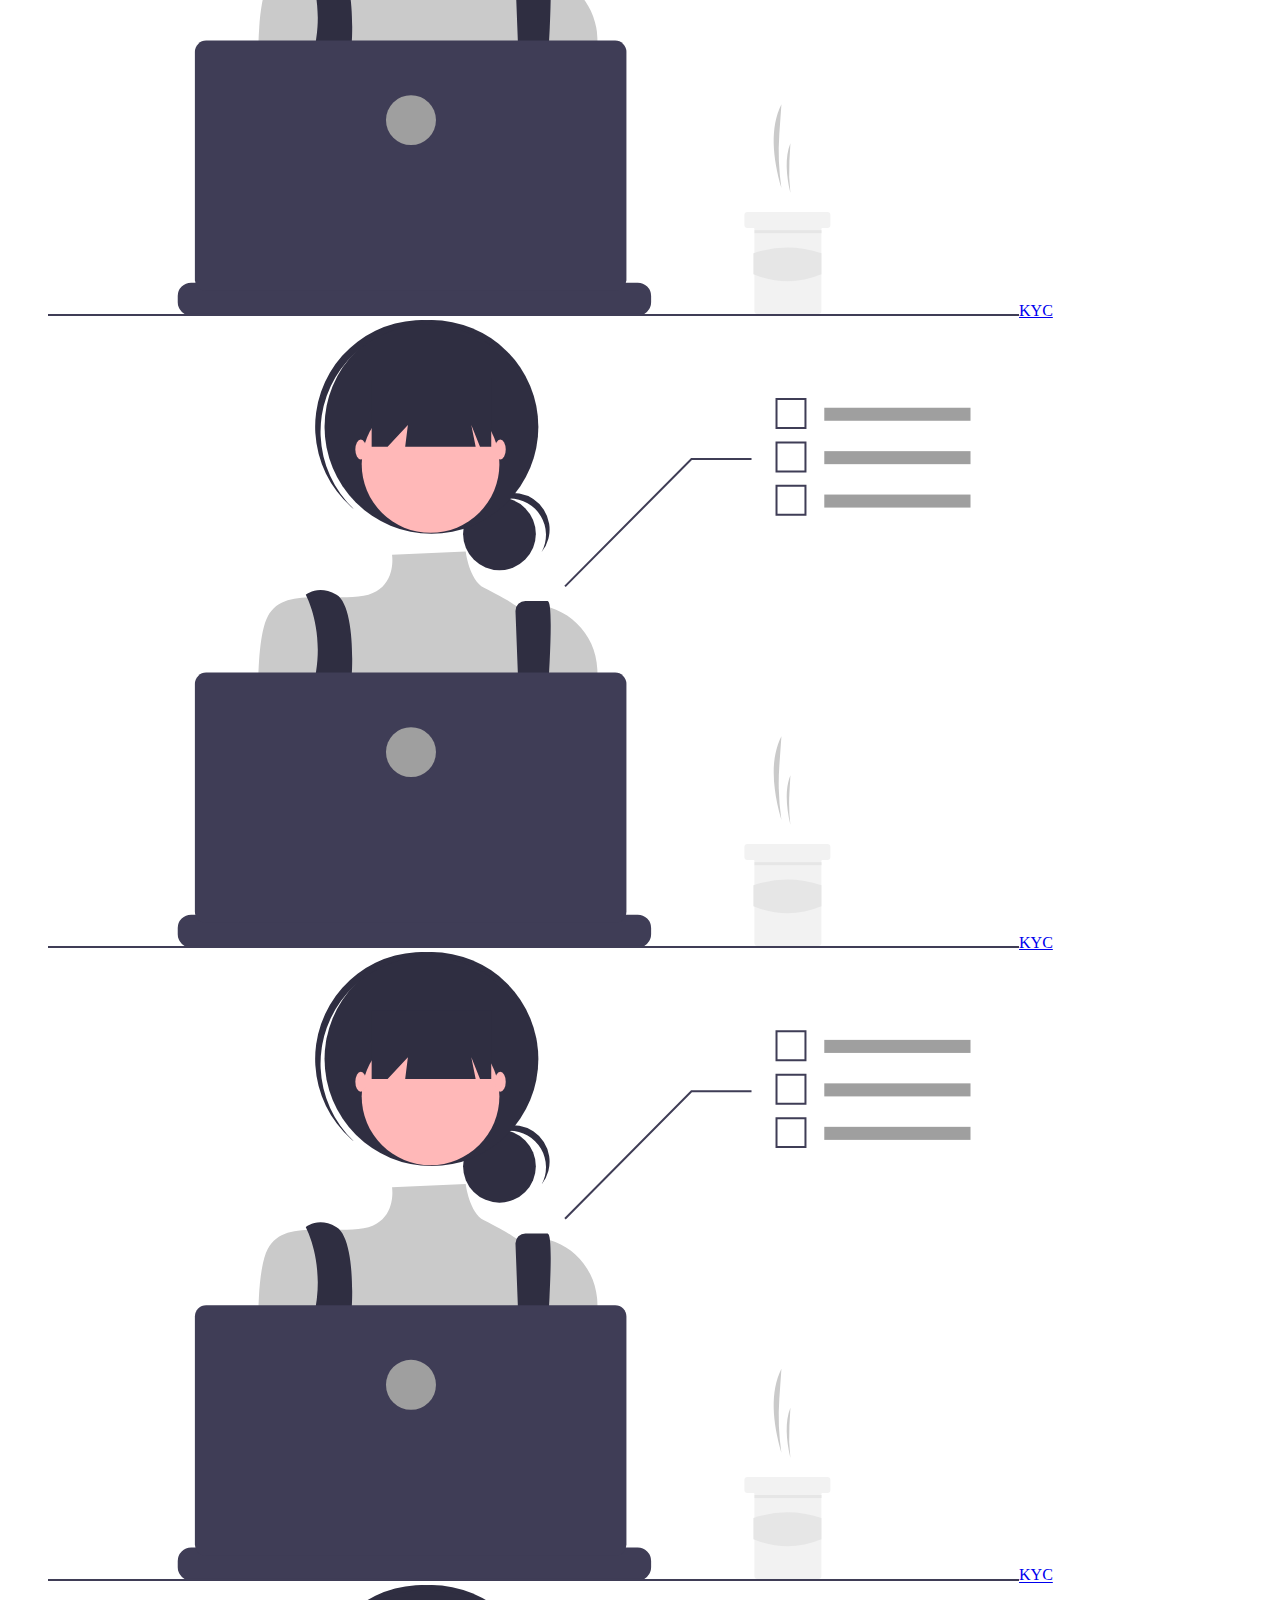
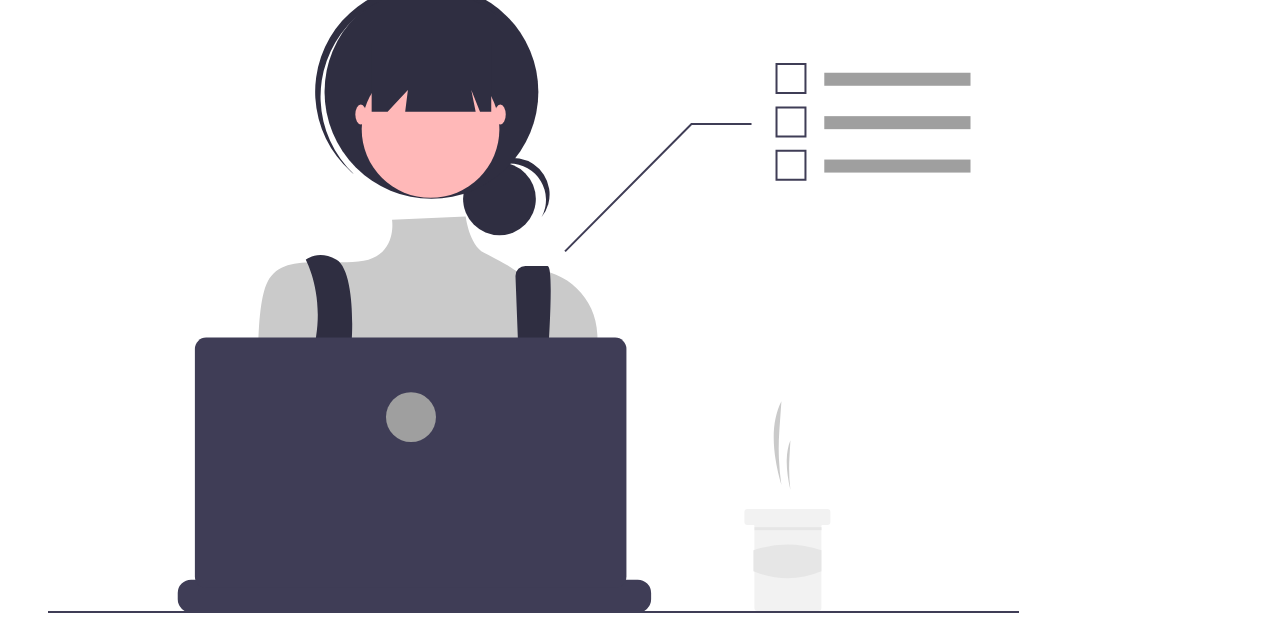
==== commit c47e4fd4: "Update welcome.html" ====
--- a/welcome.html
+++ b/welcome.html
@@ -6,9 +6,9 @@
     <title>main page</title>
     <meta name="viewport" content="width=device-width, initial-scale=1.0" />
     <!--font awesome-->
-    <link rel="stylesheet" type="text/css" href="css/font-awesome.css" />
+    <link rel="stylesheet" type="text/css" href="./css/font-awesome.css" />
     <!---main css-->
-    <link rel="stylesheet" type="text/css" href="css/welcomestyle.css" />
+    <link rel="stylesheet" type="text/css" href="./css/welcomestyle.css" />
     <!--footer css-->
   </head>
   <body>
@@ -18,23 +18,27 @@
       <div class="circle2"></div>
       <!--header start-->
       <header>
-        <a href="#"><img src="img/logo0.png" class="logo" /></a>
-
+        <a href="#"><img src="./img/logo0.svg" class="logo" /></a>
+        
         <div class="toggle" onclick="toggleMenu();"></div>
         <a class="logoText">Hello, Encipherers!</a>
         <ul class="navigation">
           <li>
-            <a href="welcome.html" class="col" onclick="myalert()">Worm</a>
+            <a href="./welcome.html" class="col" onclick="myalert()">Worm</a>
           </li>
-          <li><a href="yourlecture.html" class="col">Lecture</a></li>
-          <li><a href="yournotes.html" class="col">Notes</a></li>
+          <img src="./img/back.svg" class="log" />
+          <img src="./img/dow.svg" class="lo" />
+
+          <li><a href="./yourlecture.html" class="col">Lecture</a>
+          </a></li>
+          <li><a href="./yournotes.html" class="col">Notes</a></li>
 
           <li>
             <a href="mailto: chandan610sharma@outlook.com" class="col"
               >Contact</a
             >
           </li>
-          <li><a href="index.html" class="col">Logout</a></li>
+          <li><a href="./index.html" class="col">Logout</a></li>
         </ul>
       </header>
       <!--header end-->
@@ -94,44 +98,47 @@
           <a href="practice.html">Practice</a>
         </div>
         <div class="imgBox">
-          <img src="img/facebook.png" class="facebooks" />
+          <img src="" class="facebooks" />
         </div>
       </div>
       <!--thumb section start-->
       <ul class="thumb" style="list-style: none">
         <li>
-          <img src="img/log.png" onclick="imgSlider('img/google.png');" />
+          <img src="./img/lg.svg" onclick="imgSlider('./img/google.png');" />
           <a href="https://en.wikipedia.org/wiki/Google"> KYC</a>
         </li>
         <li>
-          <img src="img/log.png" onclick="imgSlider('img/netflex.png')" /><a
+          <img src="./img/lg.svg" onclick="imgSlider('./img/netflex.png')" /><a
             href="https://en.wikipedia.org/wiki/Netflix"
             >KYC</a
           >
         </li>
         <li>
-          <img src="img/log.png" onclick="imgSlider('img/amazon.png')" /><a
+          <img src="./img/lg.svg" onclick="imgSlider('./img/amazon.png')" /><a
             href="https://en.wikipedia.org/wiki/Amazon_(company)"
             >KYC</a
           >
         </li>
         <li>
-          <img src="img/log.png" onclick="imgSlider('img/apple.png')" /><a
+          <img src="./img/lg.svg" onclick="imgSlider('./img/apple.png')" /><a
             href="https://en.wikipedia.org/wiki/Apple_Inc."
             >KYC</a
           >
         </li>
         <li>
-          <img src="img/log.png" onclick="imgSlider('img/microsoft.png')" /><a
+          <img src="./img/lg.svg" onclick="imgSlider('./img/microsoft.png')" /><a
             href="https://en.wikipedia.org/wiki/Microsoft"
             >KYC</a
           >
         </li>
         <li>
-          <img src="img/log.png" onclick="imgSlider('img/facebook.png')" /><a
+          <img src="./img/lg.svg" onclick="imgSlider('./img/facebook.png')" /><a
             href="https://en.wikipedia.org/wiki/Facebook"
             >KYC</a
           >
+        </li>
+        <li  class="reset">
+          <img  src="./img/lg.svg"  onclick="imgSlider('')" />
         </li>
       </ul>
       <!--thumb section end-->
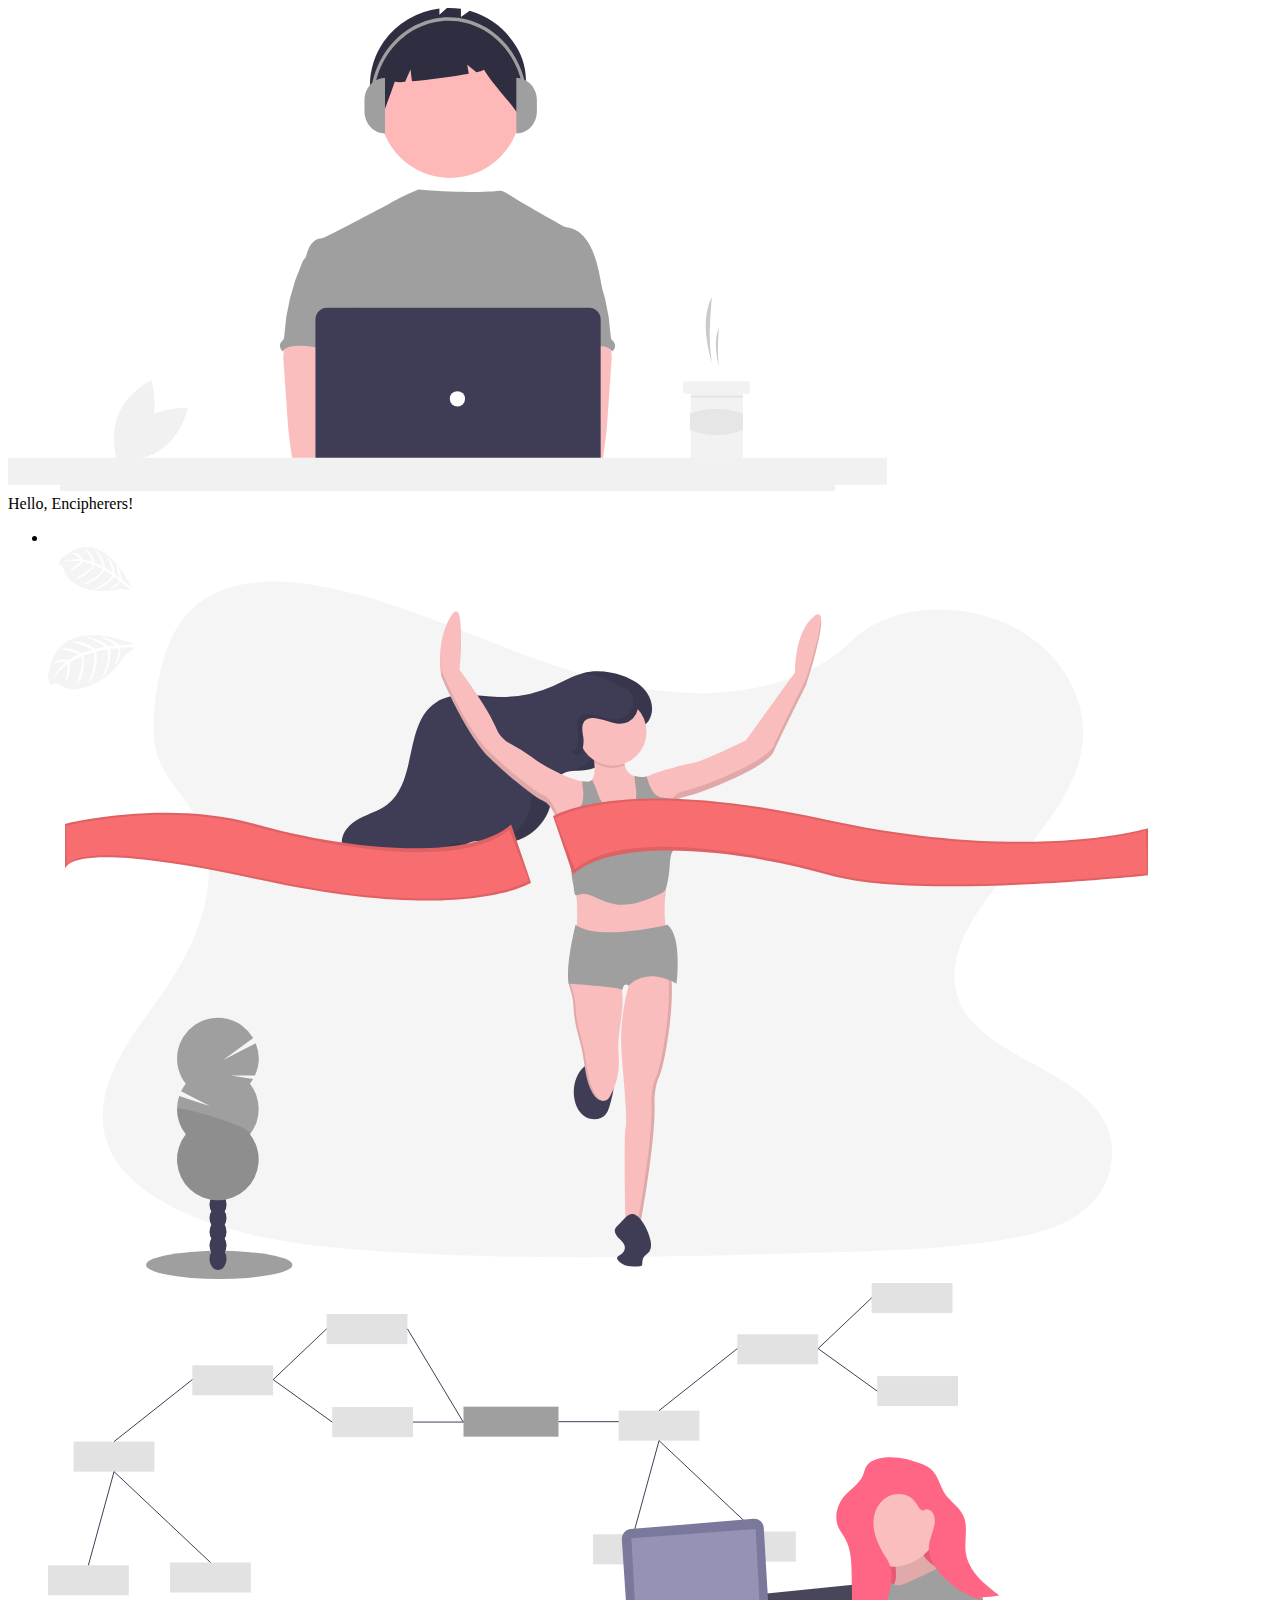
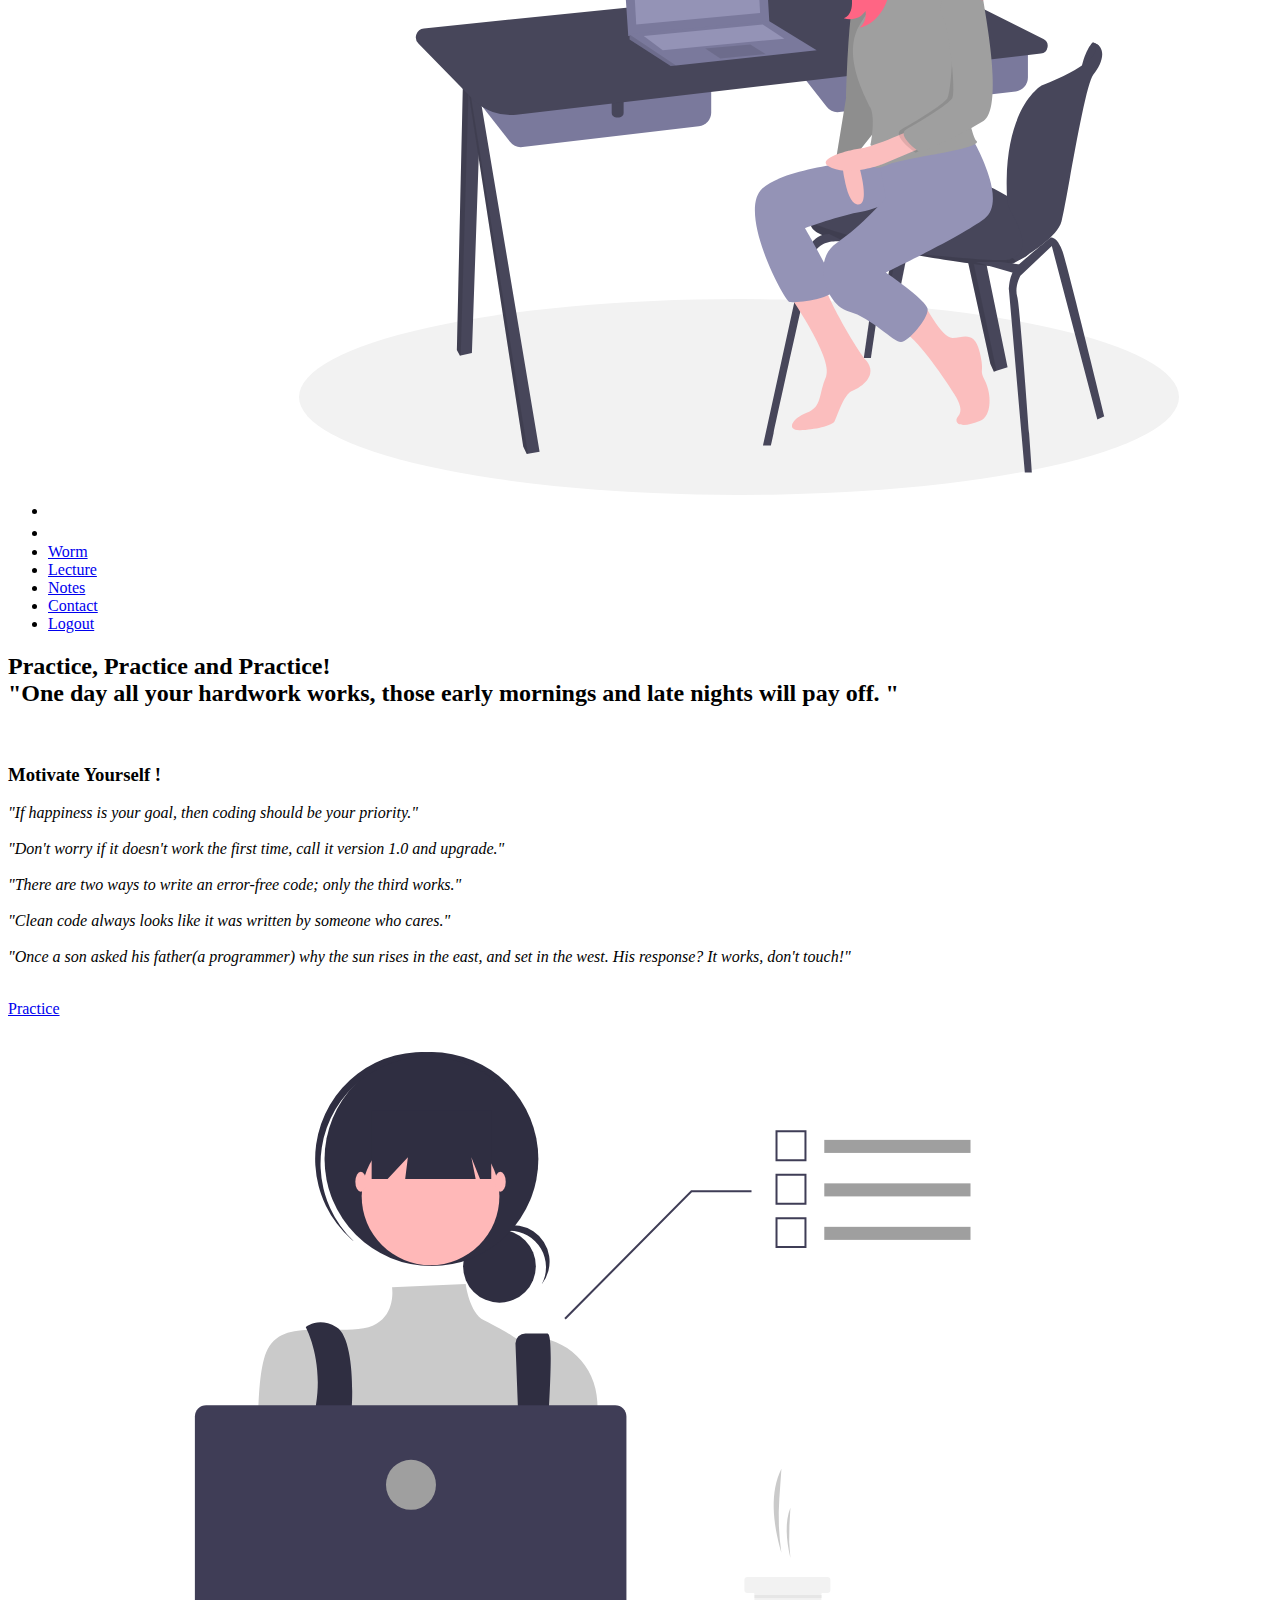
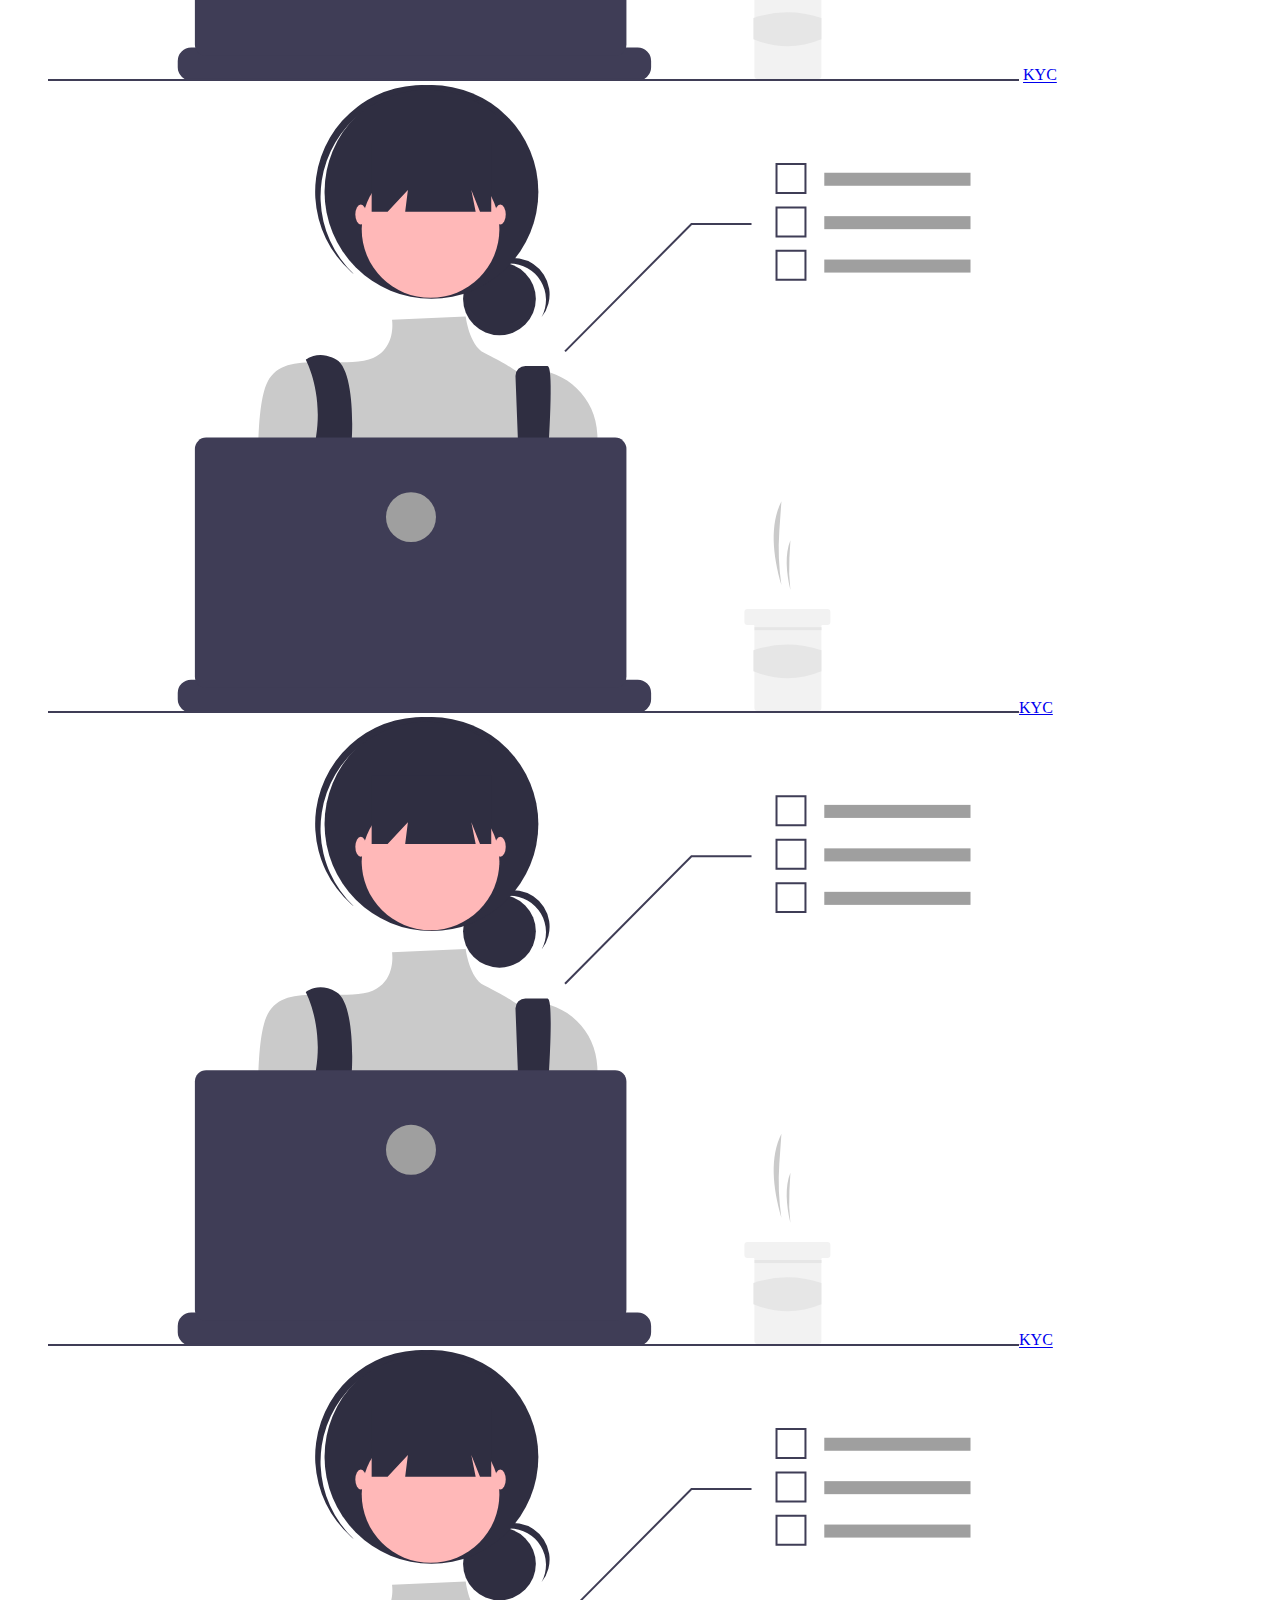
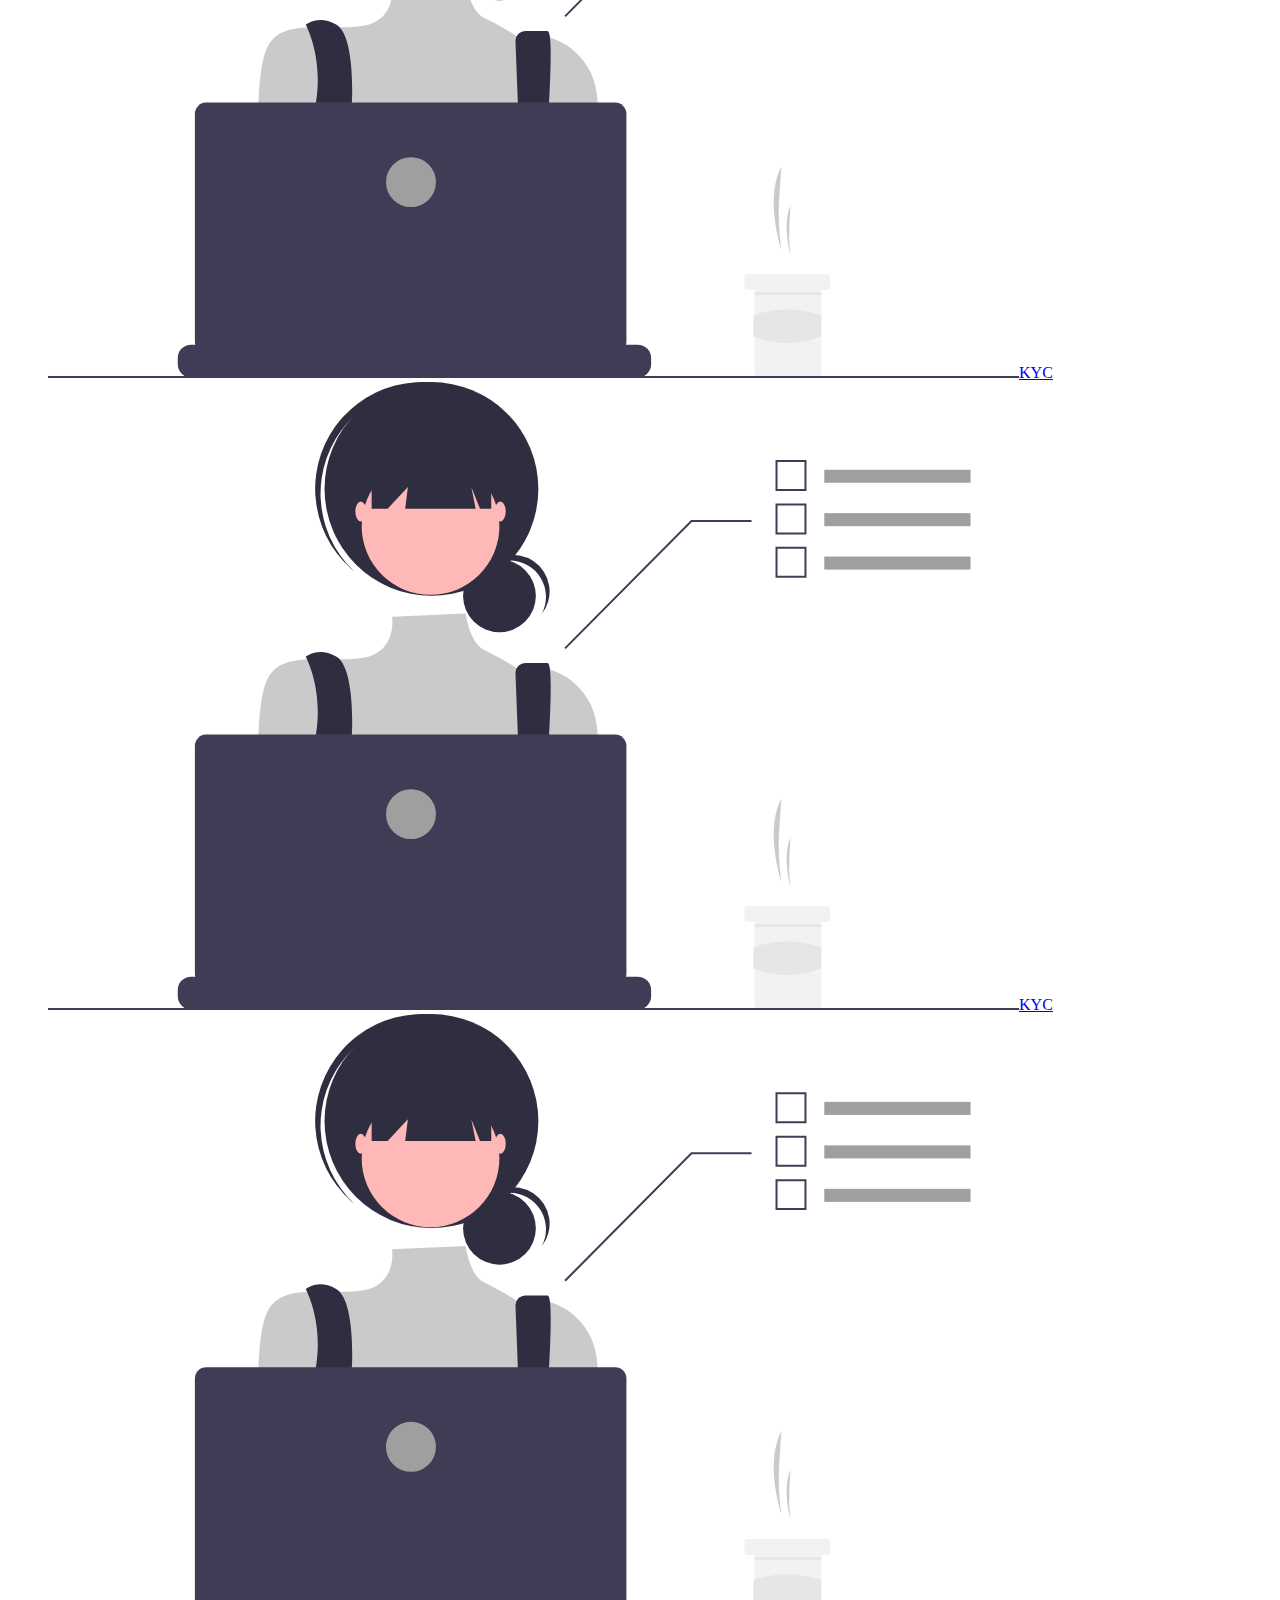
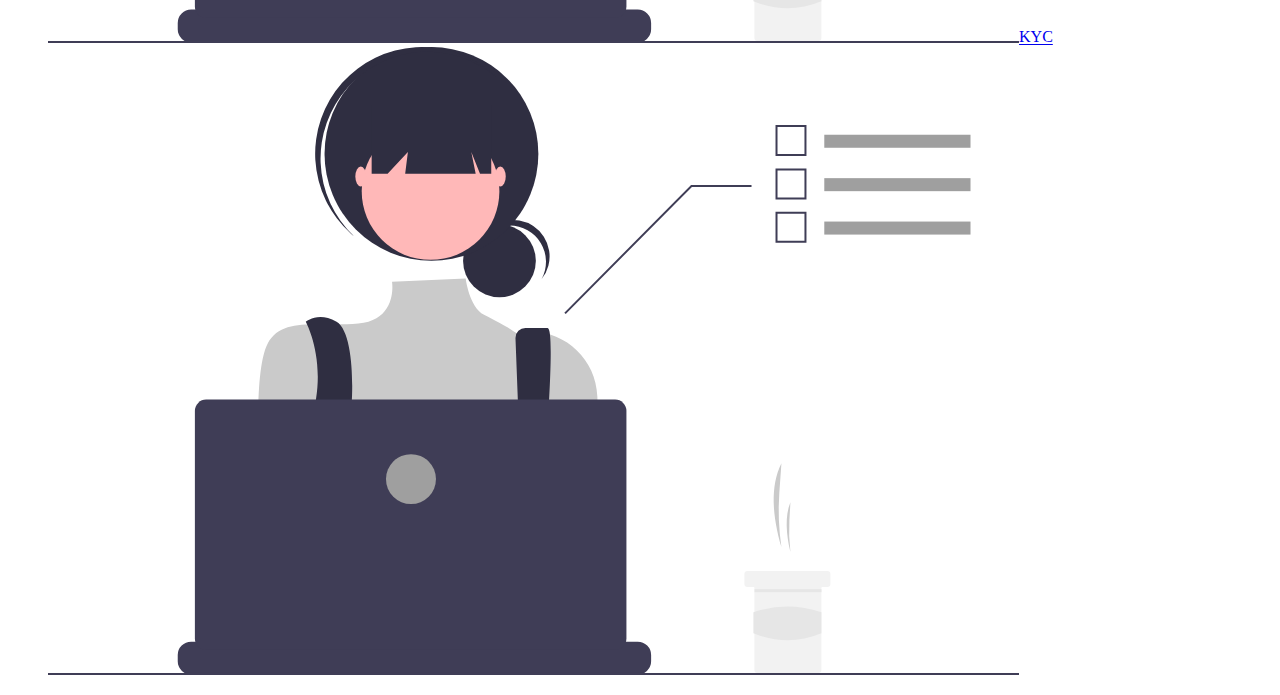
==== commit 484764e0: "Update welcome.html" ====
--- a/welcome.html
+++ b/welcome.html
@@ -15,30 +15,42 @@
     <!--home section start-->
     <section>
       <div class="circle1"></div>
-      <div class="circle2"></div>
+      <div class="circle2"></div> 
       <!--header start-->
       <header>
         <a href="#"><img src="./img/logo0.svg" class="logo" /></a>
         
         <div class="toggle" onclick="toggleMenu();"></div>
         <a class="logoText">Hello, Encipherers!</a>
+        
         <ul class="navigation">
           <li>
-            <a href="./welcome.html" class="col" onclick="myalert()">Worm</a>
+            <a href="#" class="col" ></a>
           </li>
+
           <img src="./img/back.svg" class="log" />
           <img src="./img/dow.svg" class="lo" />
+          <li>
+            <a style="font-size: 19px; opacity: 0;" class="col" >worm</a>
+          </li>
+          <li>
+            <a style="font-size: 19px; opacity: 0;" class="col" >worm</a>
+          </li>
+          
 
-          <li><a href="./yourlecture.html" class="col">Lecture</a>
+          <li>
+            <a href="#" class="col" onclick="myalert()">Worm</a>
+          </li>
+          <li><a href="yourlecture.html" class="col">Lecture</a>
           </a></li>
-          <li><a href="./yournotes.html" class="col">Notes</a></li>
+          <li><a href="yournotes.html" class="col">Notes</a></li>
 
           <li>
             <a href="mailto: chandan610sharma@outlook.com" class="col"
               >Contact</a
             >
           </li>
-          <li><a href="./index.html" class="col">Logout</a></li>
+          <li><a href="index.html" class="col">Logout</a></li>
         </ul>
       </header>
       <!--header end-->
@@ -156,7 +168,6 @@
             " It's totally free, and specially built for learning purpose."
         );
 
-        // document.body.style.cursor = "wait";
       }
 
       function imgSlider(anything) {
